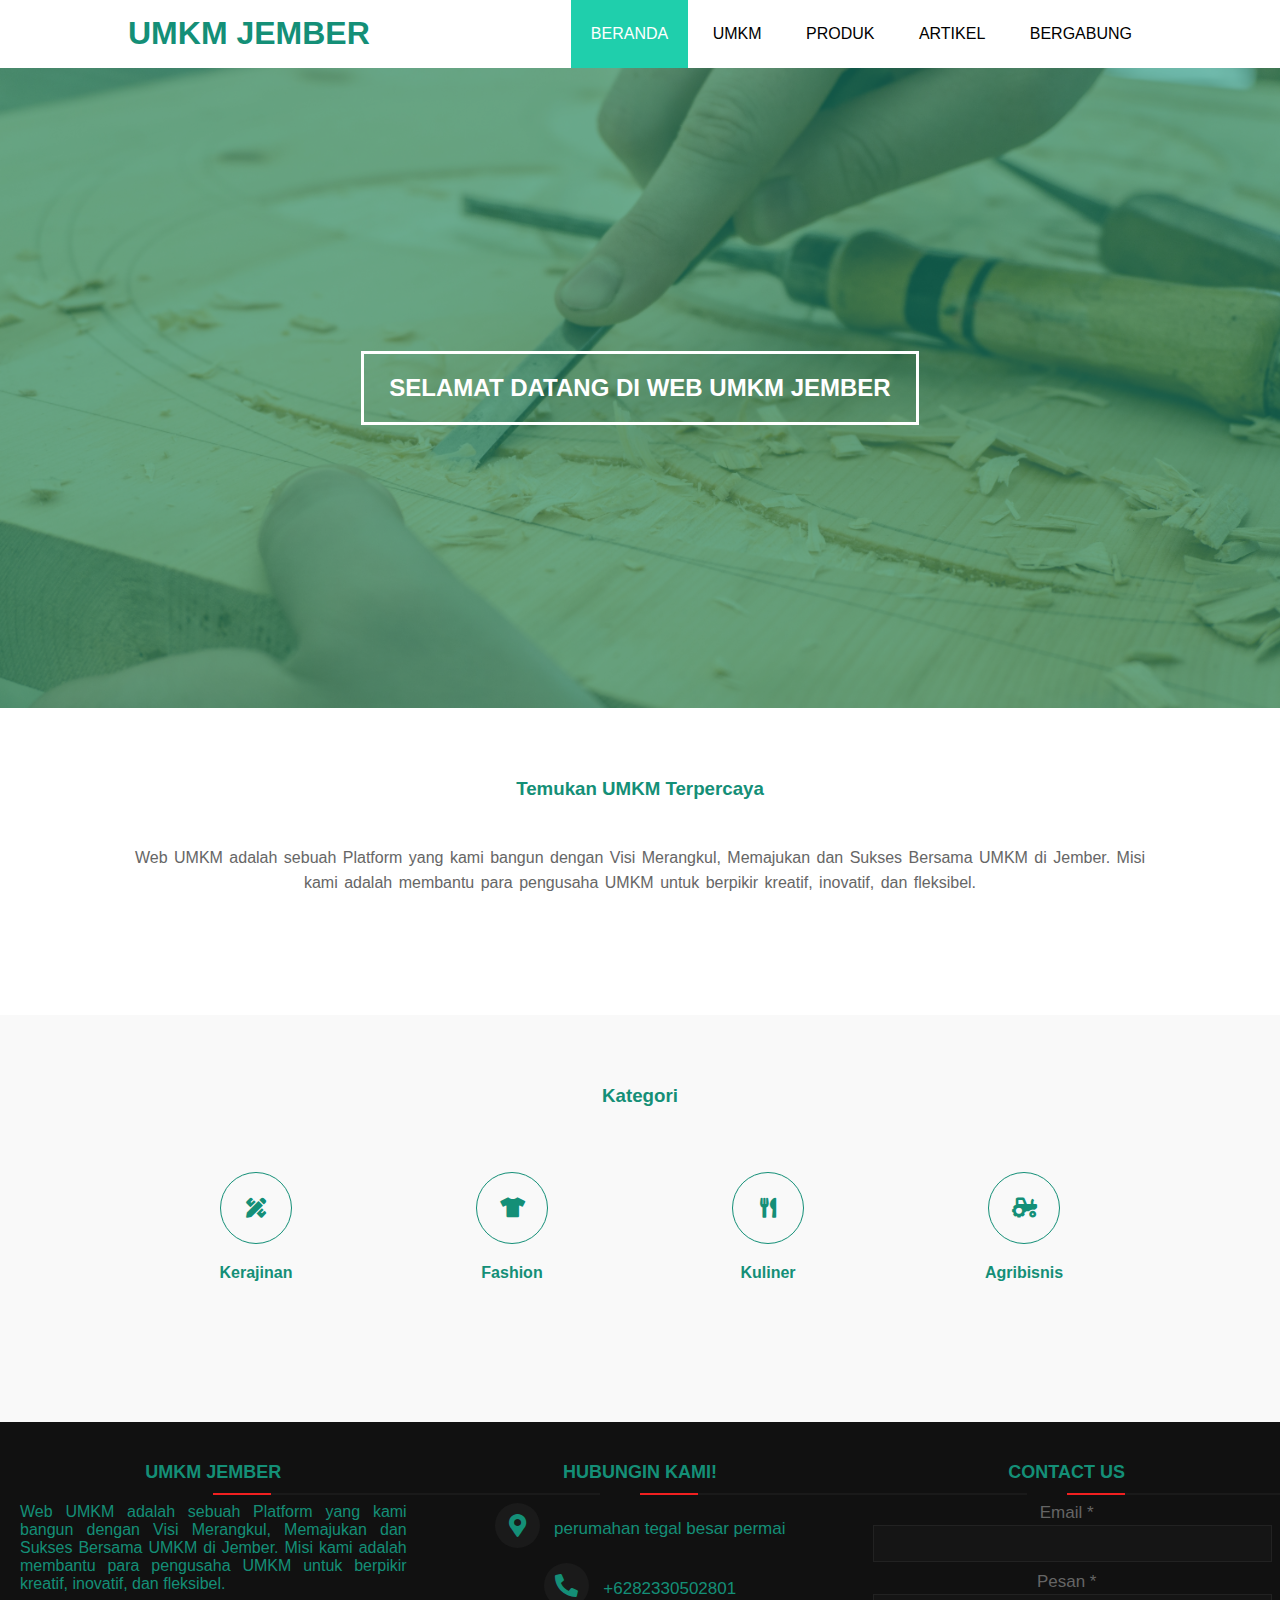
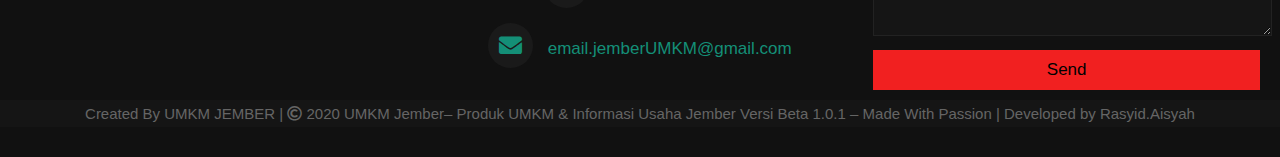
==== index.html @ c1dae71e "Update index.html" ====
<!DOCTYPE html>
<html>
<head>
	<meta charset="utf-8">
	<meta name="viewport" content="width=device-width, initial-scale=1">
	<title>UMKM JEMBER</title>
	<link rel="stylesheet" type="text/css" href="css/style.css">
	<link rel="stylesheet" type="text/css" href="css/footer.css">
	<link rel="stylesheet" type="text/css" href="https://cdnjs.cloudflare.com/ajax/libs/font-awesome/5.13.0/css/all.min.css">
	<script src="https://code.jquery.com/jquery-3.5.1.min.js" integrity="sha256-9/aliU8dGd2tb6OSsuzixeV4y/faTqgFtohetphbbj0=" crossorigin="anonymous"></script>
</head>
<body>
	<!-- loader -->
	<div class="bg-loader">
		<div class="loader"></div>
	</div>

	<!-- header -->
	<header>
		<div class="container">
			<h1><a href="index.html">UMKM JEMBER</a></h1>
			<ul>
				<li class="active"><a href="index.html">BERANDA</a></li>
				<li><a href="about.html">UMKM</a></li>
				<li><a href="service.html">PRODUK</a></li>
				<li><a href="contact.html">ARTIKEL</a></li>
				<li><a href="contact.html">BERGABUNG</a></li>
			</ul>
		</div>
	</header>

	<!-- banner -->
	<section class="banner">
		<h2>SELAMAT DATANG DI WEB UMKM JEMBER</h2>
	</section>

	<!-- about -->
	<section class="about">
		<div class="container">
			<h3>Temukan UMKM Terpercaya</h3>
			<p>Web UMKM  adalah sebuah Platform yang kami bangun dengan Visi Merangkul, Memajukan dan Sukses Bersama UMKM di Jember. Misi kami adalah membantu para pengusaha UMKM untuk berpikir kreatif, inovatif, dan fleksibel. </p>
		</div>
	</section>

	<!-- service -->
	<section class="service">
		<div class="container">
			<h3>Kategori</h3>
			<div class="box">
				<div class="col-4">
					<div class="icon"><i class="fas fa-pencil-ruler"></i></div>
					<h4>Kerajinan</h4>
				</div>
				<div class="col-4">
					<div class="icon"><i class="fas fa-tshirt"></i></div>
					<h4>Fashion</h4>
				</div>
				<div class="col-4">
					<div class="icon"><i class="fas fa-utensils"></i></div>
					<h4>Kuliner</h4>
				</div>
				<div class="col-4">
					<div class="icon"><i class="fas fa-tractor"></i></div>
					<h4>Agribisnis</h4>
				</div>
			</div>
		</div>
	</section>

	<!-- footer -->
	<footer>
		<div class="main-content">
		  <div class="left box">
			<h2>UMKM JEMBER</h2>
			<div class="content">
			  <p>Web UMKM  adalah sebuah Platform yang kami bangun dengan Visi Merangkul, Memajukan dan Sukses Bersama UMKM di Jember. Misi kami adalah membantu para pengusaha UMKM untuk berpikir kreatif, inovatif, dan fleksibel. </p>
			</div>
		  </div>
  
		  <div class="center box">
			<h2>Hubungin Kami!</h2>
			<div class="content">
			  <div class="place">
				<span class="fas fa-map-marker-alt"></span>
				<span class="text">perumahan tegal besar permai</span>
			  </div>
			  <div class="phone">
				<span class="fas fa-phone-alt"></span>
				<span class="text">+6282330502801</span>
			  </div>
			  <div class="email">
				<span class="fas fa-envelope"></span>
				<span class="text">email.jemberUMKM@gmail.com</span>
			  </div>
			</div>
		  </div>
  
		  <div class="right box">
			<h2>Contact us</h2>
			<div class="content">
			  <form action="#">
				<div class="email">
				  <div class="text">Email *</div>
				  <input type="email" required>
				</div>
				<div class="msg">
				  <div class="text">Pesan *</div>
				  <textarea rows="2" cols="25" required></textarea>
				</div>
				<div class="btn">
				  <button type="submit">Send</button>
				</div>
			  </form>
			</div>
		  </div>
		</div>
		<div class="bottom">
		  <center>
			<span class="credit">Created By </a>UMKM JEMBER</a> | </span>
			<span class="far fa-copyright"></span><span> 2020  UMKM Jember– Produk UMKM & Informasi Usaha Jember
  Versi Beta 1.0.1 – Made With Passion | Developed by Rasyid.Aisyah </span>
		  </center>
		</div>
	  </footer>


	<script type="text/javascript">
		$(document).ready(function(){
			$(".bg-loader").hide();
		})
	</script>
</body>
</html>
---- css/style.css ----
* {
	padding:0;
	margin:0;
	font-family: sans-serif;
}
a {
	color: inherit;
	text-decoration: none;
}
.medsos {
	padding:5px 0;
	background-color: #148F77;
}
.medsos ul li {
	display: inline-block;
	color: #fff;
	margin-right: 10px;
}
.container {
	width:80%;
	margin:0 auto;
}
.container:after {
	content:'';
	display: block;
	clear: both;
}
header h1 {
	float: left;
	padding:15px 0;
	color: #148F77;
}
header ul {
	float: right;
}
header ul li {
	display: inline-block;
}
header ul li a {
	padding:25px 20px;
	display: inline-block;
}
header ul li a:hover {
	background-color: #1fcfac;
	color: #fff;
}
.active {
	background-color: #1fcfac;
	color: #fff;
}
.banner {
	height: 60vh;
	background-image: url('../img/gambarBeranda.jpg');
	background-size: cover;
	position: relative;
	display: flex;
	justify-content: center;
	align-items: center;
}
.banner:after {
	content:'';
	display: block;
	position: absolute;
	top: 0;
	left: 0;
	right: 0;
	bottom: 0;
	background-color: rgba(20, 143, 119, .6);
}
.banner h2 {
	color: #fff;
	z-index: 1;
	padding: 20px 25px;
	border:3px solid #fff;
}
section {
	padding:50px 0;
}
section h3 {
	text-align: center;
	padding:20px 0;
	color: #148F77;
	margin-bottom: 25px;
}
.about,
.service {
	padding-bottom: 100px;
}
.about p {
	color: #666;
	word-spacing: 2px;
	line-height: 25px;
	margin-bottom: 20px;
	text-align: center;
}
.service {
	background-color: #f9f9f9;
}
.box {
	color: #148F77;
}
.box:after {
	content: '';
	display: block;
	clear: both;
}
.box .col-4 {
	width:25%;
	padding:20px;
	box-sizing: border-box;
	text-align: center;
	float: left;
}
.icon {
	width:70px;
	height:70px;
	border:1px solid;
	border-radius: 50%;
	text-align: center;
	line-height: 70px;
	font-size: 20px;
	margin:0 auto;
}
.box .col-4 h4 {
	margin:20px 0;
}
footer {
	padding:30px 0;
	background-color: #333;
	color: #fff;
	text-align: center;
}
.bg-loader {
	background-color: #eee;
	position: fixed;
	top: 0;
	left: 0;
	right: 0;
	bottom: 0;
	z-index: 9999;
	display: flex;
	justify-content: center;
	align-items: center;
}
.bg-loader .loader {
	width:100px;
	height: 100px;
	border:3px solid #fff;
	border-radius: 50%;
	border-top-color: #148F77;
	border-right-color: #148F77;
	border-bottom-color: #148F77;
	animation: puterin .8s linear infinite;
}
.label {
	background-color: #148F77;
	color: #fff;
}
@keyframes puterin {
	100% {
		transform: rotate(360deg);
	}
}
@media screen and (max-width: 768px){
	.container {
		width:90%;
	}
	header h1 {
		text-align: center;
		float: none;
	}
	header ul {
		text-align: center;
		float: none;
	}
	.box .col-4 {
		width:100%;
		float: none;
		margin-bottom: 20px;
	}
}
---- css/footer.css ----
/* @import url('https://fonts.googleapis.com/css?family=Poppins:400,500,600,700&display=swap');
*{
  margin: 0;
  padding: 0;
  color: #d9d9d9;
  box-sizing: border-box;
  font-family: 'Poppins', sans-serif;
} */
.content1{
  position: relative;
  margin: 130px auto;
  text-align: center;
  padding: 0 20px;
}
.content1 .text{
  font-size: 2.5rem;
  font-weight: 600;
  color: #202020;
}
.content1 .p{
  font-size: 2.1875rem;
  font-weight: 600;
  color: #202020;
}
footer{
  position: relative;
  bottom: 0px;
  width: 100%;
  background: #111;
}
.main-content{
  display: flex;
}
.main-content .box{
  flex-basis: 50%;
  padding: 10px 20px;
}
.box h2{
  font-size: 1.125rem;
  font-weight: 600;
  text-transform: uppercase;
}
.box .content{
  margin: 20px 0 0 0;
  position: relative;
}
.box .content:before{
  position: absolute;
  content: '';
  top: -10px;
  height: 2px;
  width: 100%;
  background: #1a1a1a;
}
.box .content:after{
  position: absolute;
  content: '';
  height: 2px;
  width: 15%;
  background: #f12020;
  top: -10px;
}
.left .content p{
  text-align: justify;
}
.left .content .social{
  margin: 20px 0 0 0;
}
.left .content .social a{
  padding: 0 2px;
}
.left .content .social a span{
  height: 40px;
  width: 40px;
  background: #1a1a1a;
  line-height: 40px;
  text-align: center;
  font-size: 18px;
  border-radius: 5px;
  transition: 0.3s;
}
.left .content .social a span:hover{
  background: #f12020;
}
.center .content .fas{
  font-size: 1.4375rem;
  background: #1a1a1a;
  height: 45px;
  width: 45px;
  line-height: 45px;
  text-align: center;
  border-radius: 50%;
  transition: 0.3s;
  cursor: pointer;
}
.center .content .fas:hover{
  background: #f12020;
}
.center .content .text{
  font-size: 1.0625rem;
  font-weight: 500;
  padding-left: 10px;
}
.center .content .phone{
  margin: 15px 0;
}
.right form .text{
  font-size: 1.0625rem;
  margin-bottom: 2px;
  color: #656565;
}
.right form .msg{
  margin-top: 10px;
}
.right form input, .right form textarea{
  width: 100%;
  font-size: 1.0625rem;
  background: #151515;
  padding-left: 10px;
  border: 1px solid #222222;
}
.right form input:focus,
.right form textarea:focus{
  outline-color: #3498db;
}
.right form input{
  height: 35px;
}
.right form .btn{
  margin-top: 10px;
}
.right form .btn button{
  height: 40px;
  width: 100%;
  border: none;
  outline: none;
  background: #f12020;
  font-size: 1.0625rem;
  font-weight: 500;
  cursor: pointer;
  transition: .3s;
}
.right form .btn button:hover{
  background: #000;
}
.bottom center{
  padding: 5px;
  font-size: 0.9375rem;
  background: #151515;
}
.bottom center span{
  color: #656565;
}
.bottom center a{
  color: #f12020;
  text-decoration: none;
}
.bottom center a:hover{
  text-decoration: underline;
}
@media screen and (max-width: 900px) {
  footer{
    position: relative;
    bottom: 0px;
  }
  .main-content{
    flex-wrap: wrap;
    flex-direction: column;
  }
  .main-content .box{
    margin: 5px 0;
  }
}
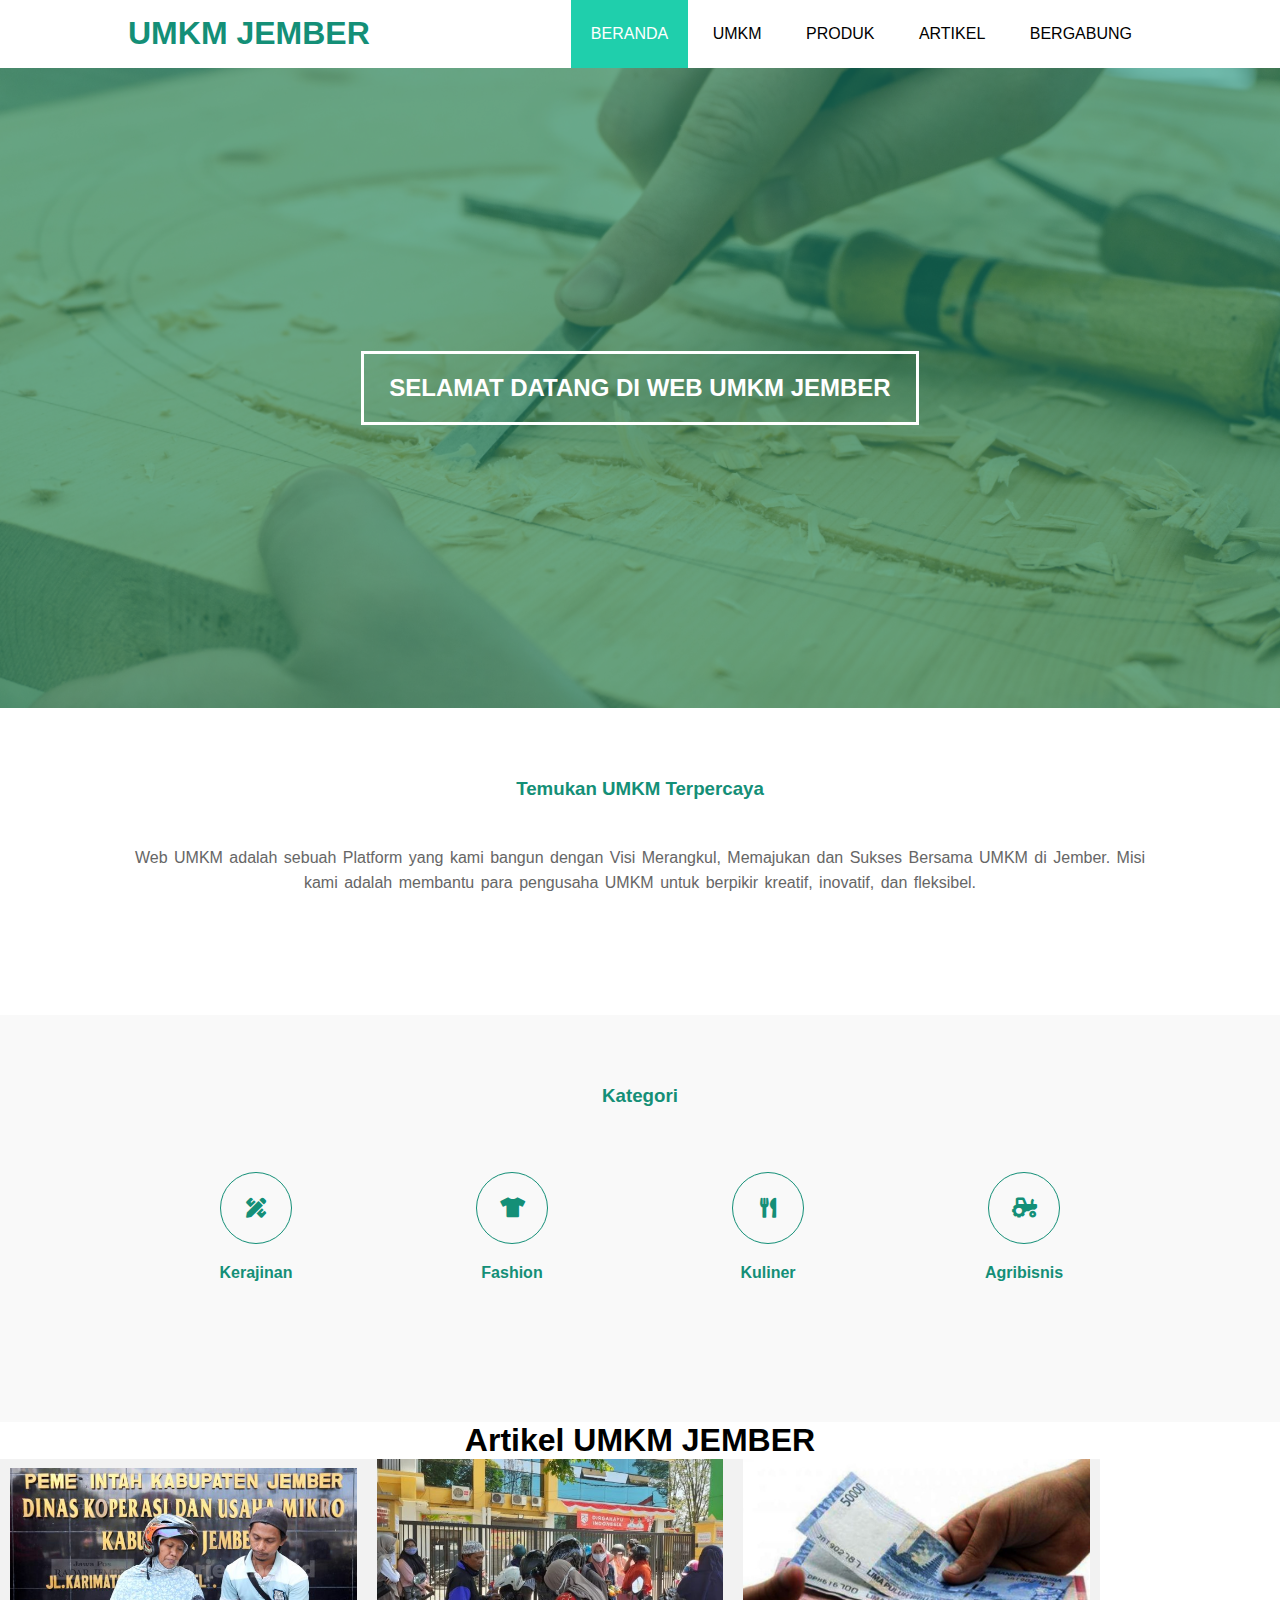
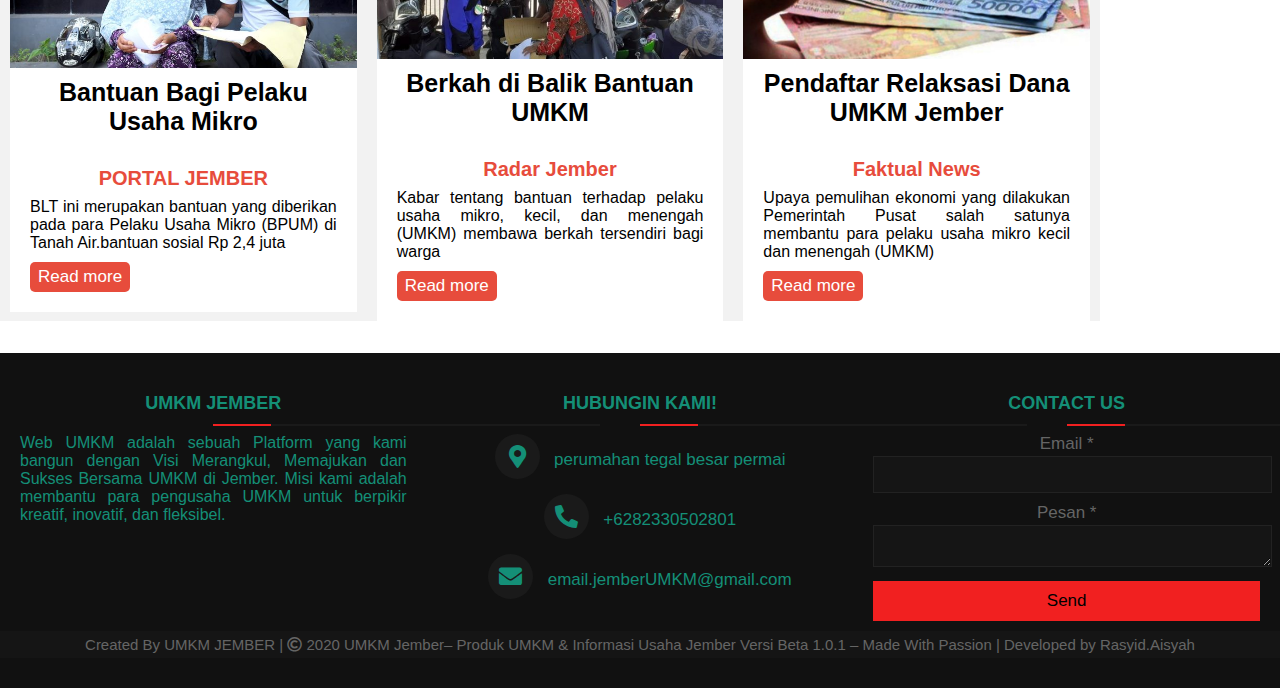
==== commit 7c99e7c2: "push tipis2" ====
--- a/index.html
+++ b/index.html
@@ -22,9 +22,9 @@
 			<ul>
 				<li class="active"><a href="index.html">BERANDA</a></li>
 				<li><a href="about.html">UMKM</a></li>
-				<li><a href="service.html">PRODUK</a></li>
-				<li><a href="contact.html">ARTIKEL</a></li>
-				<li><a href="contact.html">BERGABUNG</a></li>
+				<li><a href="#kategori">PRODUK</a></li>
+				<li><a href="#artikel">ARTIKEL</a></li>
+				<li><a href="bergabung.html">BERGABUNG</a></li>
 			</ul>
 		</div>
 	</header>
@@ -42,8 +42,8 @@
 		</div>
 	</section>
 
-	<!-- service -->
-	<section class="service">
+	<!-- kategori -->
+	<section id="kategori" class="service">
 		<div class="container">
 			<h3>Kategori</h3>
 			<div class="box">
@@ -66,7 +66,45 @@
 			</div>
 		</div>
 	</section>
-
+	<!-- Artikel -->
+	<div id= "artikel", class="title">
+		<h1>Artikel UMKM JEMBER</h1>
+		<div class="artikel">
+		  <div class="kotak">
+			<div class="img"><img src="img/gambar1.jpg" alt=""></div>
+			<div class="news">
+			  <div class="title">Bantuan Bagi Pelaku Usaha Mikro</div>
+			  <div class="sub-title">PORTAL JEMBER</div>
+			  <p>BLT ini merupakan bantuan yang diberikan pada para Pelaku Usaha Mikro (BPUM) di Tanah Air.bantuan sosial Rp 2,4 juta</p>
+			  <div class="btn">
+				<a href = "artikel2.html"><button>Read more</button></a> 
+			  </div>
+			</div>
+		  </div>
+		  <div class="kotak">
+			<div class="img"><img src="img/gambar2.jpg" alt=""></div>
+			<div class="news">
+			  <div class="title">Berkah di Balik Bantuan UMKM</div>
+			  <div class="sub-title">Radar Jember</div>
+			  <p>Kabar tentang bantuan terhadap pelaku usaha mikro, kecil, dan menengah (UMKM) membawa berkah tersendiri bagi warga</p>
+			  <div class="btn">
+				<button>Read more</button>
+			  </div>
+			</div>
+		  </div>
+		  <div class="kotak">
+			<div class="img"><img src="img/gambar3.jpeg" alt=""></div>
+			<div class="news">
+			  <div class="title">Pendaftar Relaksasi Dana UMKM Jember</div>
+			  <div class="sub-title">Faktual News</div>
+			  <p>Upaya pemulihan ekonomi yang dilakukan Pemerintah Pusat salah satunya membantu para pelaku usaha mikro kecil dan menengah (UMKM)</p>
+			  <div class="btn">
+				<button>Read more</button>
+			  </div>
+			</div>
+		  </div>
+		</div>
+	</div>
 	<!-- footer -->
 	<footer>
 		<div class="main-content">
--- a/css/style.css
+++ b/css/style.css
@@ -178,4 +178,69 @@
 		float: none;
 		margin-bottom: 20px;
 	}
+}
+.artikel{
+	display: grid;
+	height: 100%;
+	place-items: center;
+	text-align: center;
+	background: #f2f2f2;
+  }
+.title {
+    margin-bottom: 2rem;
+    text-align: center;
+}
+.artikel{
+  max-width: 1100px;
+  display: flex;
+}
+.artikel .kotak{
+  flex: 1;
+  margin: 0 10px;
+  background: #fff;
+}
+.artikel .kotak .img{
+  height: 200px;
+  width: 100%;
+}
+.artikel .kotak .img img{
+  height: 100%;
+  width: 100%;
+  object-fit: cover;
+}
+.artikel .kotak .news{
+  padding: 10px 20px;
+}
+.kotak .news .title{
+  font-size: 25px;
+  font-weight: 600;
+}
+.kotak .news .sub-title{
+  font-size: 20px;
+  font-weight: 600;
+  color: #e74c3c;
+  line-height: 20px;
+}
+.kotak .news p{
+  text-align: justify;
+  margin: 10px 0;
+}
+.kotak .news .btn{
+  display: block;
+  text-align: left;
+  margin: 10px 0;
+}
+.kotak .news .btn button{
+  background: #e74c3c;
+  color: #fff;
+  border: none;
+  outline: none;
+  font-size: 17px;
+  padding: 5px 8px;
+  border-radius: 5px;
+  cursor: pointer;
+  transition: 0.2s;
+}
+.kotak .news .btn button:hover{
+  transform: scale(0.9);
 }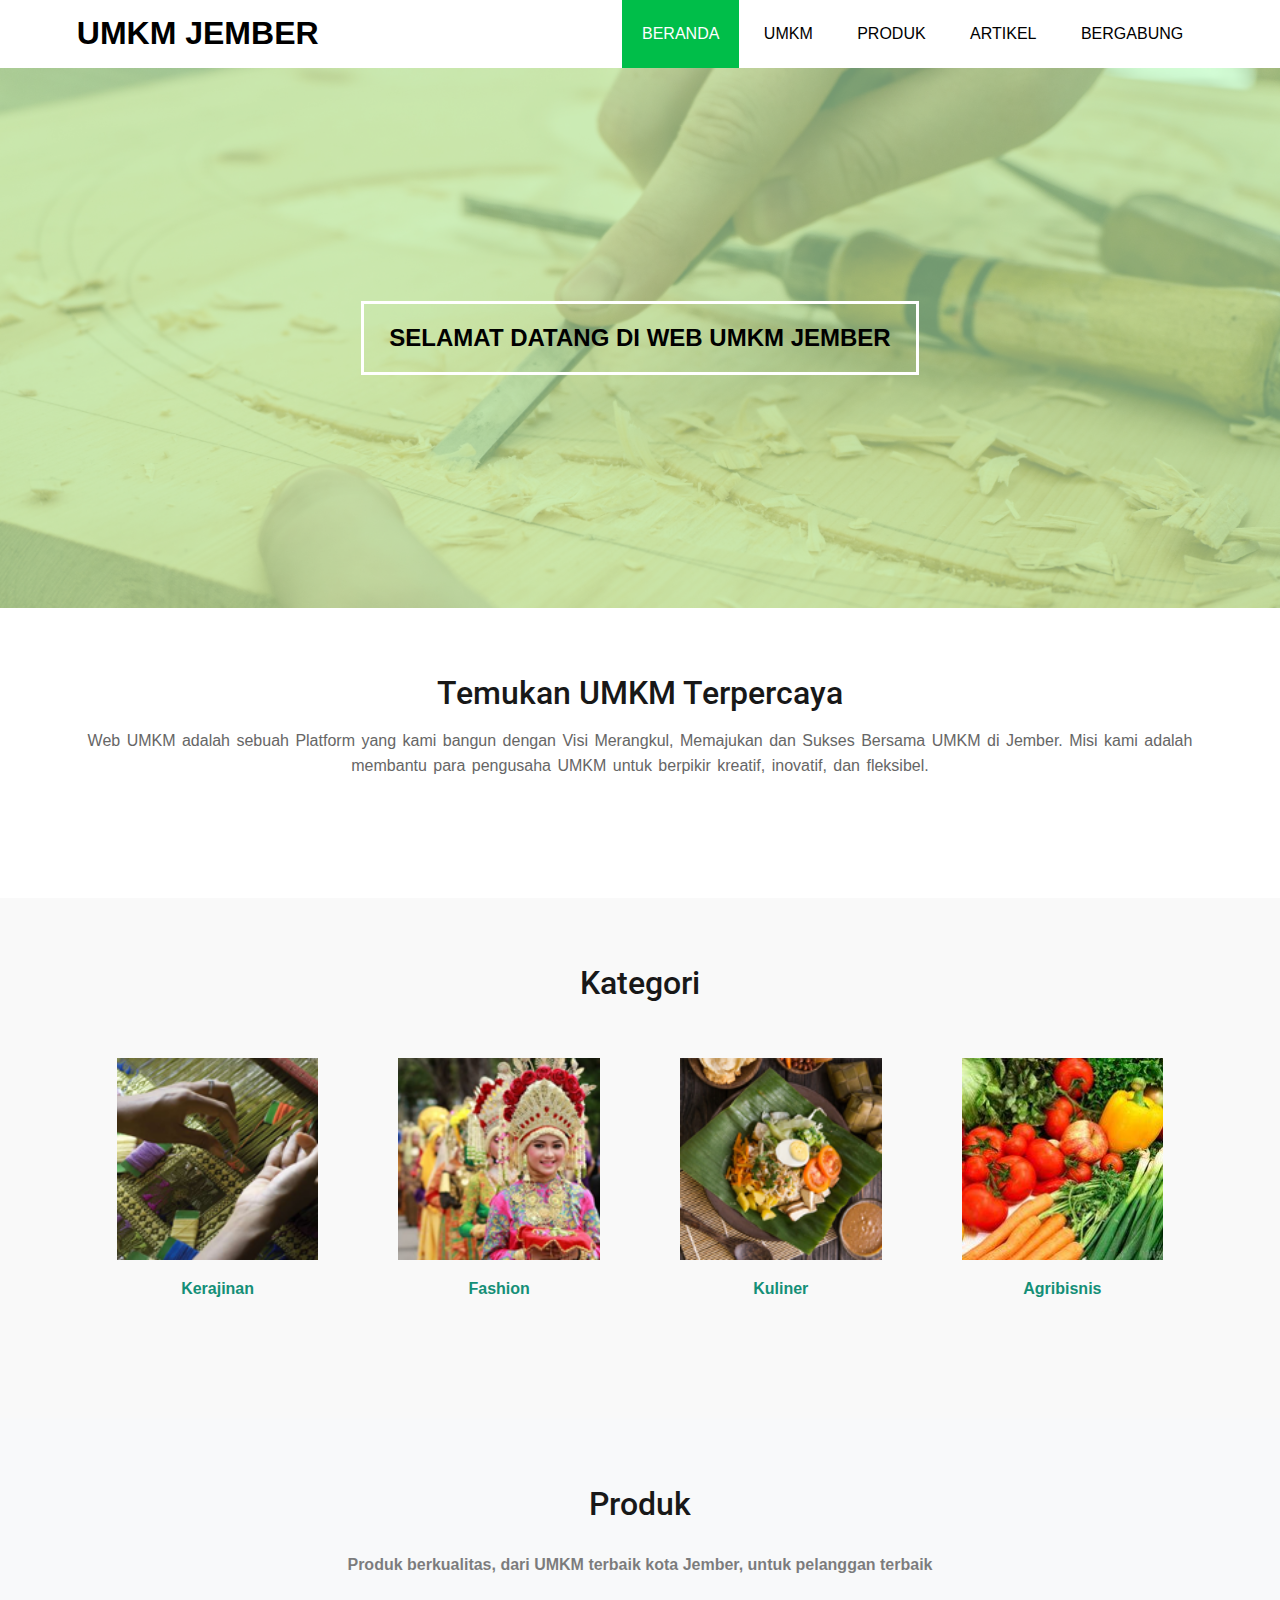
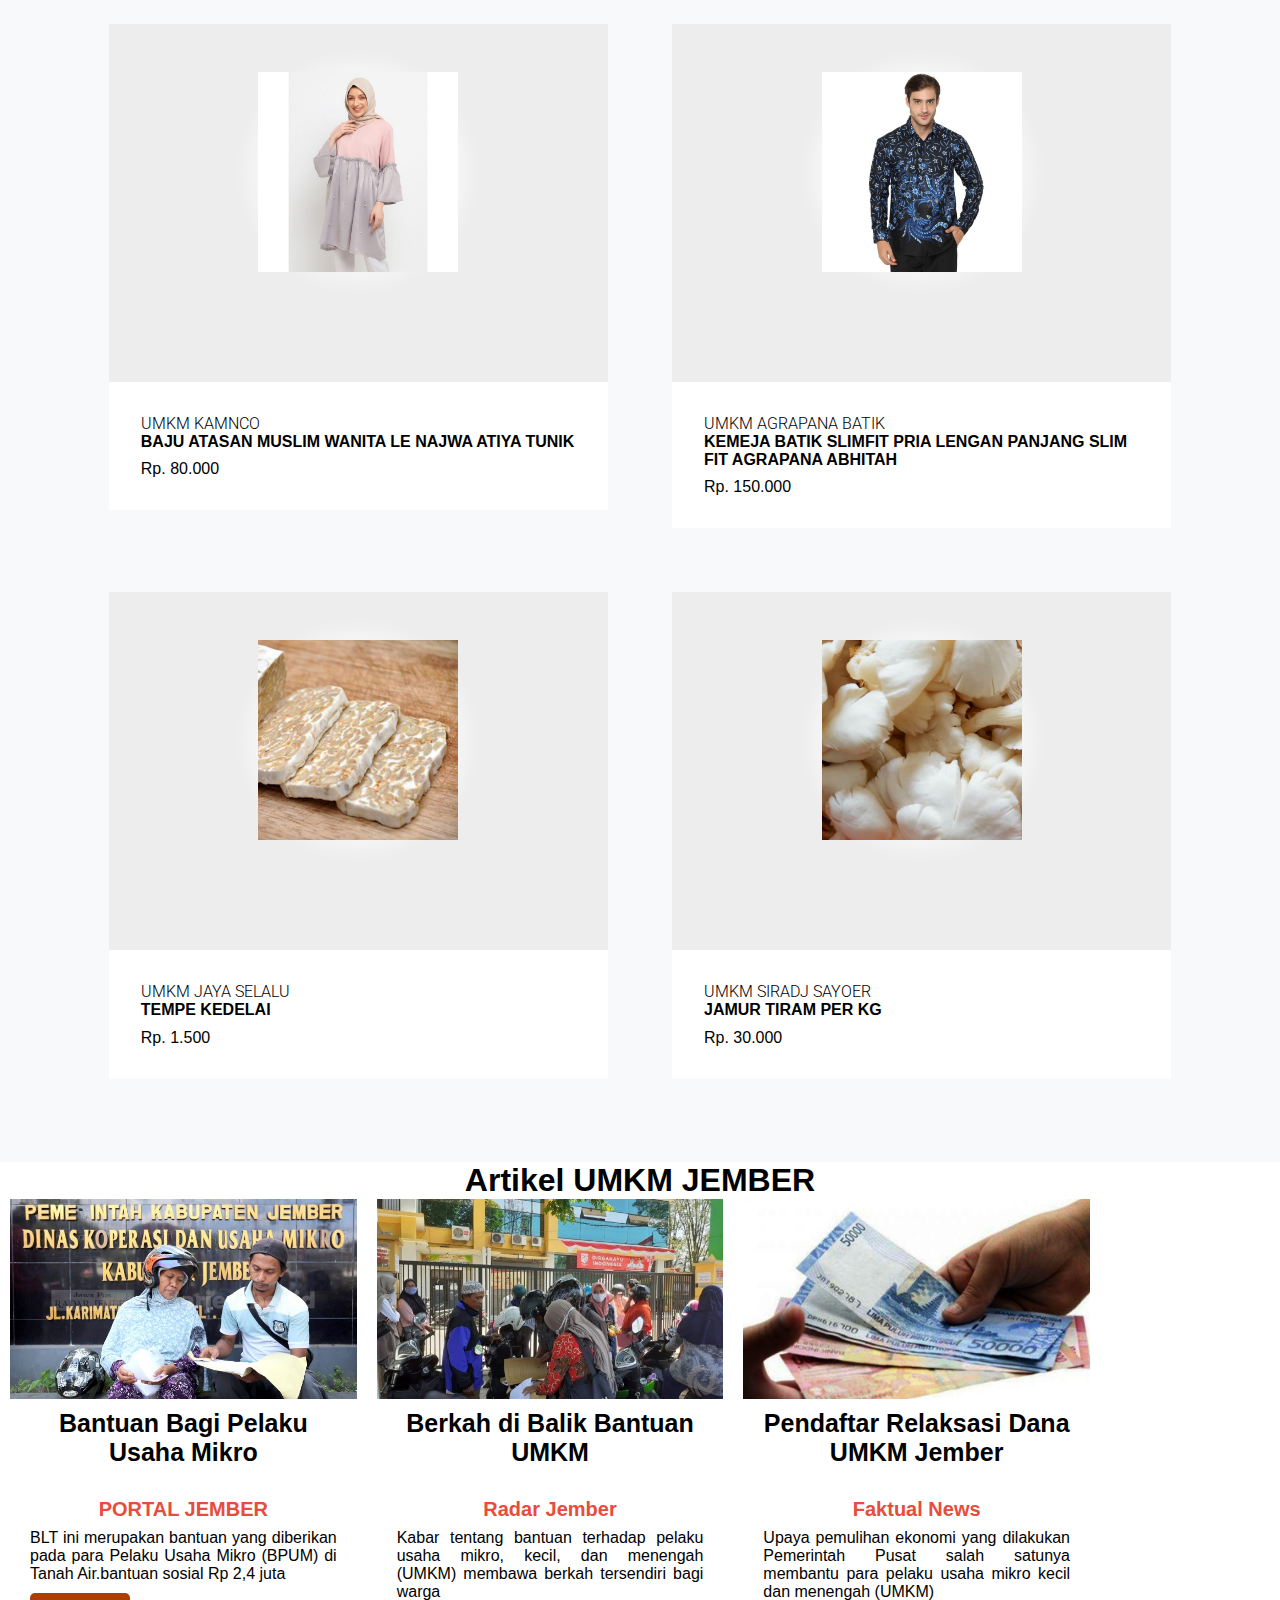
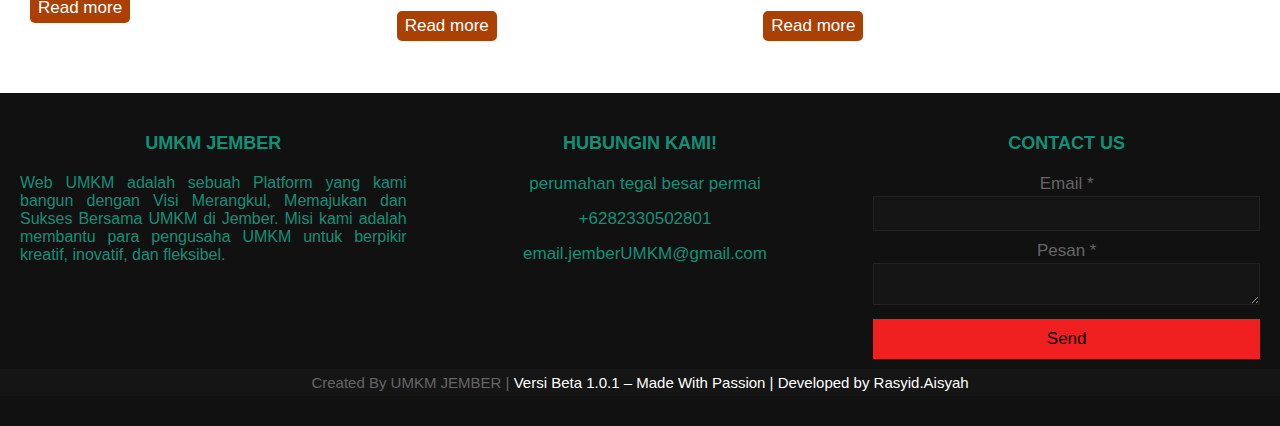
==== commit d26c9e6f: "ganti nama" ====
--- a/index.html
+++ b/index.html
@@ -1,171 +1,244 @@
-<!DOCTYPE html>
-<html>
-<head>
-	<meta charset="utf-8">
-	<meta name="viewport" content="width=device-width, initial-scale=1">
-	<title>UMKM JEMBER</title>
-	<link rel="stylesheet" type="text/css" href="css/style.css">
-	<link rel="stylesheet" type="text/css" href="css/footer.css">
-	<link rel="stylesheet" type="text/css" href="https://cdnjs.cloudflare.com/ajax/libs/font-awesome/5.13.0/css/all.min.css">
-	<script src="https://code.jquery.com/jquery-3.5.1.min.js" integrity="sha256-9/aliU8dGd2tb6OSsuzixeV4y/faTqgFtohetphbbj0=" crossorigin="anonymous"></script>
-</head>
-<body>
-	<!-- loader -->
-	<div class="bg-loader">
-		<div class="loader"></div>
-	</div>
-
-	<!-- header -->
-	<header>
-		<div class="container">
-			<h1><a href="index.html">UMKM JEMBER</a></h1>
-			<ul>
-				<li class="active"><a href="index.html">BERANDA</a></li>
-				<li><a href="about.html">UMKM</a></li>
-				<li><a href="#kategori">PRODUK</a></li>
-				<li><a href="#artikel">ARTIKEL</a></li>
-				<li><a href="bergabung.html">BERGABUNG</a></li>
-			</ul>
-		</div>
-	</header>
-
-	<!-- banner -->
-	<section class="banner">
-		<h2>SELAMAT DATANG DI WEB UMKM JEMBER</h2>
-	</section>
-
-	<!-- about -->
-	<section class="about">
-		<div class="container">
-			<h3>Temukan UMKM Terpercaya</h3>
-			<p>Web UMKM  adalah sebuah Platform yang kami bangun dengan Visi Merangkul, Memajukan dan Sukses Bersama UMKM di Jember. Misi kami adalah membantu para pengusaha UMKM untuk berpikir kreatif, inovatif, dan fleksibel. </p>
-		</div>
-	</section>
-
-	<!-- kategori -->
-	<section id="kategori" class="service">
-		<div class="container">
-			<h3>Kategori</h3>
-			<div class="box">
-				<div class="col-4">
-					<div class="icon"><i class="fas fa-pencil-ruler"></i></div>
-					<h4>Kerajinan</h4>
-				</div>
-				<div class="col-4">
-					<div class="icon"><i class="fas fa-tshirt"></i></div>
-					<h4>Fashion</h4>
-				</div>
-				<div class="col-4">
-					<div class="icon"><i class="fas fa-utensils"></i></div>
-					<h4>Kuliner</h4>
-				</div>
-				<div class="col-4">
-					<div class="icon"><i class="fas fa-tractor"></i></div>
-					<h4>Agribisnis</h4>
-				</div>
-			</div>
-		</div>
-	</section>
-	<!-- Artikel -->
-	<div id= "artikel", class="title">
-		<h1>Artikel UMKM JEMBER</h1>
-		<div class="artikel">
-		  <div class="kotak">
-			<div class="img"><img src="img/gambar1.jpg" alt=""></div>
-			<div class="news">
-			  <div class="title">Bantuan Bagi Pelaku Usaha Mikro</div>
-			  <div class="sub-title">PORTAL JEMBER</div>
-			  <p>BLT ini merupakan bantuan yang diberikan pada para Pelaku Usaha Mikro (BPUM) di Tanah Air.bantuan sosial Rp 2,4 juta</p>
-			  <div class="btn">
-				<a href = "artikel2.html"><button>Read more</button></a> 
-			  </div>
-			</div>
-		  </div>
-		  <div class="kotak">
-			<div class="img"><img src="img/gambar2.jpg" alt=""></div>
-			<div class="news">
-			  <div class="title">Berkah di Balik Bantuan UMKM</div>
-			  <div class="sub-title">Radar Jember</div>
-			  <p>Kabar tentang bantuan terhadap pelaku usaha mikro, kecil, dan menengah (UMKM) membawa berkah tersendiri bagi warga</p>
-			  <div class="btn">
-				<button>Read more</button>
-			  </div>
-			</div>
-		  </div>
-		  <div class="kotak">
-			<div class="img"><img src="img/gambar3.jpeg" alt=""></div>
-			<div class="news">
-			  <div class="title">Pendaftar Relaksasi Dana UMKM Jember</div>
-			  <div class="sub-title">Faktual News</div>
-			  <p>Upaya pemulihan ekonomi yang dilakukan Pemerintah Pusat salah satunya membantu para pelaku usaha mikro kecil dan menengah (UMKM)</p>
-			  <div class="btn">
-				<button>Read more</button>
-			  </div>
-			</div>
-		  </div>
-		</div>
-	</div>
-	<!-- footer -->
-	<footer>
-		<div class="main-content">
-		  <div class="left box">
-			<h2>UMKM JEMBER</h2>
-			<div class="content">
-			  <p>Web UMKM  adalah sebuah Platform yang kami bangun dengan Visi Merangkul, Memajukan dan Sukses Bersama UMKM di Jember. Misi kami adalah membantu para pengusaha UMKM untuk berpikir kreatif, inovatif, dan fleksibel. </p>
-			</div>
-		  </div>
-  
-		  <div class="center box">
-			<h2>Hubungin Kami!</h2>
-			<div class="content">
-			  <div class="place">
-				<span class="fas fa-map-marker-alt"></span>
-				<span class="text">perumahan tegal besar permai</span>
-			  </div>
-			  <div class="phone">
-				<span class="fas fa-phone-alt"></span>
-				<span class="text">+6282330502801</span>
-			  </div>
-			  <div class="email">
-				<span class="fas fa-envelope"></span>
-				<span class="text">email.jemberUMKM@gmail.com</span>
-			  </div>
-			</div>
-		  </div>
-  
-		  <div class="right box">
-			<h2>Contact us</h2>
-			<div class="content">
-			  <form action="#">
-				<div class="email">
-				  <div class="text">Email *</div>
-				  <input type="email" required>
-				</div>
-				<div class="msg">
-				  <div class="text">Pesan *</div>
-				  <textarea rows="2" cols="25" required></textarea>
-				</div>
-				<div class="btn">
-				  <button type="submit">Send</button>
-				</div>
-			  </form>
-			</div>
-		  </div>
-		</div>
-		<div class="bottom">
-		  <center>
-			<span class="credit">Created By </a>UMKM JEMBER</a> | </span>
-			<span class="far fa-copyright"></span><span> 2020  UMKM Jember– Produk UMKM & Informasi Usaha Jember
-  Versi Beta 1.0.1 – Made With Passion | Developed by Rasyid.Aisyah </span>
-		  </center>
-		</div>
-	  </footer>
-
-
-	<script type="text/javascript">
-		$(document).ready(function(){
-			$(".bg-loader").hide();
-		})
-	</script>
-</body>
+<!DOCTYPE html>
+<html>
+<head>
+	<meta charset="utf-8">
+	<meta name="viewport" content="width=device-width, initial-scale=1">
+	<title>UMKM JEMBER</title>
+	<link rel="stylesheet" type="text/css" href="css/beranda.css">
+	<link rel="stylesheet" type="text/css" href="css/footer.css">
+	<link rel="stylesheet" type="text/css" href="css/produk.css">
+</head>
+<body>
+	<!-- header -->
+	<header>
+		<div class="container">
+			<h1><a href="beranda.html">UMKM JEMBER</a></h1>
+			<ul>
+				<li class="active"><a href="beranda.html">BERANDA</a></li>
+				<li><a href="umkm.html">UMKM</a></li>
+				<li><a href="beranda.html#kategori">PRODUK</a></li>
+				<li><a href="beranda.html#artikel">ARTIKEL</a></li>
+				<li><a href="bergabung.html">BERGABUNG</a></li>
+			</ul>
+		</div>
+	</header>
+
+	<!-- banner -->
+	<section class="banner">
+		<h2>SELAMAT DATANG DI WEB UMKM JEMBER</h2>
+	</section>
+
+	<!-- about -->
+	<section class="about">
+		<div class="container">
+			<h1 class = "lg-title">Temukan UMKM Terpercaya</h1>
+			<p>Web UMKM  adalah sebuah Platform yang kami bangun dengan Visi Merangkul, Memajukan dan Sukses Bersama UMKM di Jember. Misi kami adalah membantu para pengusaha UMKM untuk berpikir kreatif, inovatif, dan fleksibel. </p>
+		</div>
+	</section>
+
+	<!-- kategori -->
+	<section id="kategori" class="kategori">
+		<div class="container">
+			<h1 class = "lg-title">Kategori</h1>
+			<div class="box">
+				<div class="col-4">
+					<div class = "img"><img src="img/kerajinan.png" alt=""></div>
+					<h4>Kerajinan</h4>
+				</div>
+				<div class="col-4">
+					<div class = "img"><img src="img/fashion.png" alt=""></div>
+					<h4>Fashion</h4>
+				</div>
+				<div class="col-4">
+					<div class = "img"><img src="img/kuliner.png" alt=""></div>
+					<h4>Kuliner</h4>
+				</div>
+				<div class="col-4">
+					<div class = "img"><img src="img/agribisnis.jpg" alt=""></div>
+					<h4>Agribisnis</h4>
+				</div>
+			</div>
+		</div>
+	</section>
+
+	<div class = "products">
+        <div class = "container">
+            <h1 class = "lg-title">Produk</h1>
+            <p class = "text-light">Produk berkualitas, dari UMKM terbaik kota Jember, untuk pelanggan terbaik</p>
+
+            <div class = "product-items">
+
+                <div class = "product">
+                    <div class = "product-content">
+                        <div class = "product-img">
+                            <img src = "img/produk1-fashion.jpg" alt = "product image">
+                        </div>
+                        <div class = "product-btns">
+                            <button type = "button" class = "btn-buy"> Hubungi Penjual
+                            </button>
+                        </div>
+                    </div>
+
+                    <div class = "product-info">
+                        <div class = "product-info-top">
+                            <h2 class = "sm-title">UMKM Kamnco</h2>
+                        </div>
+                        <a href = "#" class = "product-name">Baju Atasan Muslim Wanita Le Najwa Atiya Tunik</a>
+                        <p class = "product-price">Rp. 80.000</p>
+                    </div>
+                </div>
+
+                <div class = "product">
+                    <div class = "product-content">
+                        <div class = "product-img">
+                            <img src = "img/produk2-fashion.jpg" alt = "product image">
+                        </div>
+                        <div class = "product-btns">
+                            <button type = "button" class = "btn-buy"> Hubungi Penjual
+                            </button>
+                        </div>
+                    </div>
+
+                    <div class = "product-info">
+                        <div class = "product-info-top">
+                            <h2 class = "sm-title">UMKM Agrapana Batik</h2>
+                        </div>
+                        <a href = "#" class = "product-name">Kemeja Batik Slimfit Pria Lengan Panjang Slim Fit Agrapana Abhitah</a>
+                        <p class = "product-price">Rp. 150.000</p>
+                    </div>
+                </div>
+
+                <div class = "product">
+                    <div class = "product-content">
+                        <div class = "product-img">
+                            <img src = "img/produk1-kuliner.jpg" alt = "product image">
+                        </div>
+                        <div class = "product-btns">
+                            <button type = "button" class = "btn-buy"> Hubungi Penjual
+                            </button>
+                        </div>
+                    </div>
+
+                    <div class = "product-info">
+                        <div class = "product-info-top">
+                            <h2 class = "sm-title">UMKM Jaya Selalu</h2>
+                        </div>
+                        <a href = "#" class = "product-name">Tempe Kedelai</a>
+                        <p class = "product-price">Rp. 1.500</p>
+                    </div>
+                </div>
+
+                <div class = "product">
+                    <div class = "product-content">
+                        <div class = "product-img">
+                            <img src = "img/produk1-agribisnis.jpg" alt = "product image">
+                        </div>
+                        <div class = "product-btns">
+                            <button type = "button" class = "btn-buy"> Hubungi Penjual
+                            </button>
+                        </div>
+                    </div>
+
+                    <div class = "product-info">
+                        <div class = "product-info-top">
+                            <h2 class = "sm-title">UMKM Siradj Sayoer</h2>
+                        </div>
+                        <a href = "#" class = "product-name">Jamur Tiram per Kg</a>
+                        <p class = "product-price">Rp. 30.000</p>
+                    </div>
+                </div>
+                <!-- end of single product -->
+            </div>
+        </div>
+    </div>
+
+	<!-- Artikel -->
+	<div id= "artikel", class="title">
+		<h1>Artikel UMKM JEMBER</h1>
+		<div class="artikel">
+		<div class="kotak">
+			<div class="img"><img src="img/gambar1.jpg" alt=""></div>
+			<div class="news">
+			<div class="title">Bantuan Bagi Pelaku Usaha Mikro</div>
+			<div class="sub-title">PORTAL JEMBER</div>
+			<p>BLT ini merupakan bantuan yang diberikan pada para Pelaku Usaha Mikro (BPUM) di Tanah Air.bantuan sosial Rp 2,4 juta</p>
+			<div class="btn">
+				<a href = "artikel2.html"><button>Read more</button></a> 
+			</div>
+			</div>
+		</div>
+		<div class="kotak">
+			<div class="img"><img src="img/gambar2.jpg" alt=""></div>
+			<div class="news">
+			<div class="title">Berkah di Balik Bantuan UMKM</div>
+			<div class="sub-title">Radar Jember</div>
+			<p>Kabar tentang bantuan terhadap pelaku usaha mikro, kecil, dan menengah (UMKM) membawa berkah tersendiri bagi warga</p>
+			<div class="btn">
+				<a href = "artikel3.html"><button>Read more</button></a>
+			</div>
+			</div>
+		</div>
+		<div class="kotak">
+			<div class="img"><img src="img/gambar3.jpeg" alt=""></div>
+			<div class="news">
+			<div class="title">Pendaftar Relaksasi Dana UMKM Jember</div>
+			<div class="sub-title">Faktual News</div>
+			<p>Upaya pemulihan ekonomi yang dilakukan Pemerintah Pusat salah satunya membantu para pelaku usaha mikro kecil dan menengah (UMKM)</p>
+			<div class="btn">
+				<a href = "artikel4.html"><button>Read more</button></a>
+			</div>
+			</div>
+		</div>
+		</div>
+	</div>
+	<!-- footer -->
+	<footer>
+		<div class="main-content">
+		<div class="left box">
+			<h2>UMKM JEMBER</h2>
+			<div class="content">
+			<p>Web UMKM  adalah sebuah Platform yang kami bangun dengan Visi Merangkul, Memajukan dan Sukses Bersama UMKM di Jember. Misi kami adalah membantu para pengusaha UMKM untuk berpikir kreatif, inovatif, dan fleksibel. </p>
+			</div>
+		</div>
+		<div class="center box">
+			<h2>Hubungin Kami!</h2>
+			<div class="content">
+			<div class="place">
+				<span class="text">perumahan tegal besar permai</span>
+			</div>
+			<div class="phone">
+				<span class="text">+6282330502801</span>
+			</div>
+			<div class="email">
+				<span class="text">email.jemberUMKM@gmail.com</span>
+			</div>
+			</div>
+		</div>
+		<div class="right box">
+			<h2>Contact us</h2>
+			<div class="content">
+			<form action="#">
+				<div class="email">
+				  <div class="text">Email *</div>
+				<input type="email" required>
+				</div>
+				<div class="msg">
+				  <div class="text">Pesan *</div>
+				<textarea rows="2" cols="25" required></textarea>
+				</div>
+				<div class="btn">
+				<button type="submit">Send</button>
+				</div>
+			</form>
+			</div>
+		</div>
+		</div>
+		<div class="bottom">
+		<center>
+			<span class="credit">Created By </a>UMKM JEMBER</a> | </span>
+				Versi Beta 1.0.1 – Made With Passion | Developed by Rasyid.Aisyah </span>
+		</center>
+		</div>
+	</footer>
+</body>
 </html>--- a/css/beranda.css
+++ b/css/beranda.css
@@ -0,0 +1,215 @@
+* {
+	padding:0;
+	margin:0;
+	font-family: sans-serif;
+}
+a {
+	color: inherit;
+	text-decoration: none;
+}
+.container {
+	width:80%;
+	margin:0 auto;
+}
+.container:after {
+	content:'';
+	display: block;
+	clear: both;
+}
+header h1 {
+	float: left;
+	padding:15px 0;
+	color: #000000;
+}
+header ul {
+	float: right;
+}
+header ul li {
+	display: inline-block;
+}
+header ul li a {
+	padding:25px 20px;
+	display: inline-block;
+}
+header ul li a:hover {
+	background-color: #89ffce;
+	color: rgb(0, 0, 0);
+}
+.active {
+	background-color: #00be49;
+	color: rgb(255, 255, 255);
+}
+.banner {
+	height: 60vh;
+	background-image: url('../img/gambarBeranda.jpg');
+	background-size: cover;
+	position: relative;
+	display: flex;
+	justify-content: center;
+	align-items: center;
+}
+.banner:after {
+	content:'';
+	display: block;
+	position: absolute;
+	top: 0;
+	left: 0;
+	right: 0;
+	bottom: 0;
+	background-color: rgba(185, 255, 188, 0.6);
+}
+.banner h2 {
+	color: rgb(0, 0, 0);
+	z-index: 1;
+	padding: 20px 25px;
+	border:3px solid #fff;
+}
+section {
+	padding:50px 0;
+}
+.about,
+.kategori {
+	padding-bottom: 100px;
+}
+.about p {
+	color: #666;
+	word-spacing: 2px;
+	line-height: 25px;
+	margin-bottom: 20px;
+	text-align: center;
+}
+.kategori {
+	background-color: #f9f9f9;
+}
+.box {
+	color: #148F77;
+}
+.box:after {
+	content: '';
+	display: block;
+	clear: both;
+}
+.box .col-4 {
+	width:25%;
+	padding:20px;
+	box-sizing: border-box;
+	text-align: center;
+	float: left;
+}
+.icon {
+	width:70px;
+	height:70px;
+	border:1px solid;
+	border-radius: 50%;
+	text-align: center;
+	line-height: 70px;
+	font-size: 20px;
+	margin:0 auto;
+} */
+.box .col-4 h4 {
+	margin:20px 0;
+}
+.col-4 .img {
+	padding: 20px;
+}
+footer {
+	padding:30px 0;
+	background-color: #333;
+	color: #fff;
+	text-align: center;
+}
+.label {
+	background-color: #148F77;
+	color: #fff;
+}
+@keyframes puterin {
+	100% {
+		transform: rotate(360deg);
+	}
+}
+@media screen and (max-width: 768px){
+	.container {
+		width:90%;
+	}
+	header h1 {
+		text-align: center;
+		float: none;
+	}
+	header ul {
+		text-align: center;
+		float: none;
+	}
+	.box .col-4 {
+		width:100%;
+		float: none;
+		margin-bottom: 20px;
+	}
+}
+.title {
+    margin-bottom: 2rem;
+    text-align: center;
+}
+.artikel{
+    max-width: 1100px;
+    display: flex;
+}
+.artikel .kotak{
+    flex: 1;
+    margin: 0 10px;
+    background: #fff;
+}
+.artikel .kotak .img{
+    height: 200px;
+    width: 100%;
+}
+.artikel .kotak .img img{
+    height: 100%;
+    width: 100%;
+    object-fit: cover;
+}
+.artikel .kotak .news{
+    padding: 10px 20px;
+}
+.kotak .news .title{
+    font-size: 25px;
+    font-weight: 600;
+}
+.kotak .news .sub-title{
+    font-size: 20px;
+    font-weight: 600;
+    color: #e74c3c;
+    line-height: 20px;
+}
+.kotak .news p{
+    text-align: justify;
+    margin: 10px 0;
+}
+.kotak .news .btn{
+    display: block;
+    text-align: left;
+    margin: 10px 0;
+}
+.kotak .news .btn button{
+    background: #aa4003;
+    color: #fff;
+    border: none;
+    outline: none;
+    font-size: 17px;
+    padding: 5px 8px;
+    border-radius: 5px;
+    cursor: pointer;
+    transition: 0.2s;
+}
+.kotak .news .btn button:hover{
+    transform: scale(0.9);
+}
+@media only screen and (max-width: 567px) {
+    .title h1 {
+    font-size: 3rem;
+}
+@media only screen and (max-width: 768px) {
+    .artikel .title {
+    text-align: center;
+}
+}
+}
--- a/css/footer.css
+++ b/css/footer.css
@@ -1,173 +1,153 @@
-/* @import url('https://fonts.googleapis.com/css?family=Poppins:400,500,600,700&display=swap');
-*{
-  margin: 0;
-  padding: 0;
-  color: #d9d9d9;
-  box-sizing: border-box;
-  font-family: 'Poppins', sans-serif;
-} */
+
 .content1{
-  position: relative;
-  margin: 130px auto;
-  text-align: center;
-  padding: 0 20px;
-}
-.content1 .text{
-  font-size: 2.5rem;
-  font-weight: 600;
-  color: #202020;
-}
-.content1 .p{
-  font-size: 2.1875rem;
-  font-weight: 600;
-  color: #202020;
-}
-footer{
-  position: relative;
-  bottom: 0px;
-  width: 100%;
-  background: #111;
-}
-.main-content{
-  display: flex;
-}
-.main-content .box{
-  flex-basis: 50%;
-  padding: 10px 20px;
-}
-.box h2{
-  font-size: 1.125rem;
-  font-weight: 600;
-  text-transform: uppercase;
-}
-.box .content{
-  margin: 20px 0 0 0;
-  position: relative;
-}
-.box .content:before{
-  position: absolute;
-  content: '';
-  top: -10px;
-  height: 2px;
-  width: 100%;
-  background: #1a1a1a;
-}
-.box .content:after{
-  position: absolute;
-  content: '';
-  height: 2px;
-  width: 15%;
-  background: #f12020;
-  top: -10px;
-}
-.left .content p{
-  text-align: justify;
-}
-.left .content .social{
-  margin: 20px 0 0 0;
-}
+    position: relative;
+    margin: 130px auto;
+    text-align: center;
+    padding: 0 20px;
+    }
+    .content1 .text{
+    font-size: 2.5rem;
+    font-weight: 600;
+    color: #202020;
+    }
+    .content1 .p{
+    font-size: 2.1875rem;
+    font-weight: 600;
+    color: #202020;
+    }
+    footer{
+    position: relative;
+    bottom: 0px;
+    width: 100%;
+    background: #111;
+    }
+    .main-content{
+    display: flex;
+    }
+    .main-content .box{
+    flex-basis: 50%;
+    padding: 10px 20px;
+    }
+    .box h2{
+    font-size: 1.125rem;
+    font-weight: 600;
+    text-transform: uppercase;
+    }
+    .box .content{
+    margin: 20px 0 0 0;
+    position: relative;
+    }
+    .left .content p{
+    text-align: justify;
+    }
+    .left .content .social{
+    margin: 20px 0 0 0;
+    }
 .left .content .social a{
-  padding: 0 2px;
+    padding: 0 2px;
 }
 .left .content .social a span{
-  height: 40px;
-  width: 40px;
-  background: #1a1a1a;
-  line-height: 40px;
-  text-align: center;
-  font-size: 18px;
-  border-radius: 5px;
-  transition: 0.3s;
+    height: 40px;
+    width: 40px;
+    background: #1a1a1a;
+    line-height: 40px;
+    text-align: center;
+    font-size: 18px;
+    border-radius: 5px;
+    transition: 0.3s;
 }
 .left .content .social a span:hover{
-  background: #f12020;
+    background: #f12020;
 }
 .center .content .fas{
-  font-size: 1.4375rem;
-  background: #1a1a1a;
-  height: 45px;
-  width: 45px;
-  line-height: 45px;
-  text-align: center;
-  border-radius: 50%;
-  transition: 0.3s;
-  cursor: pointer;
+    font-size: 1.4375rem;
+    background: #1a1a1a;
+    height: 45px;
+    width: 45px;
+    line-height: 45px;
+    text-align: center;
+    border-radius: 50%;
+    transition: 0.3s;
+    cursor: pointer;
 }
 .center .content .fas:hover{
-  background: #f12020;
+    background: #f12020;
 }
 .center .content .text{
-  font-size: 1.0625rem;
-  font-weight: 500;
-  padding-left: 10px;
+    font-size: 1.0625rem;
+    font-weight: 500;
+    padding-left: 10px;
 }
 .center .content .phone{
-  margin: 15px 0;
+    margin: 15px 0;
 }
 .right form .text{
-  font-size: 1.0625rem;
-  margin-bottom: 2px;
-  color: #656565;
+    font-size: 1.0625rem;
+    margin-bottom: 2px;
+    color: #656565;
 }
 .right form .msg{
-  margin-top: 10px;
+    margin-top: 10px;
 }
 .right form input, .right form textarea{
-  width: 100%;
-  font-size: 1.0625rem;
-  background: #151515;
-  padding-left: 10px;
-  border: 1px solid #222222;
+    width: 100%;
+    font-size: 1.0625rem;
+    background: #151515;
+    padding-left: 10px;
+    border: 1px solid #222222;
 }
 .right form input:focus,
 .right form textarea:focus{
-  outline-color: #3498db;
+    outline-color: #3498db;
 }
 .right form input{
-  height: 35px;
+    height: 35px;
 }
 .right form .btn{
-  margin-top: 10px;
+    margin-top: 10px;
 }
 .right form .btn button{
-  height: 40px;
-  width: 100%;
-  border: none;
-  outline: none;
-  background: #f12020;
-  font-size: 1.0625rem;
-  font-weight: 500;
-  cursor: pointer;
-  transition: .3s;
+    height: 40px;
+    width: 100%;
+    border: none;
+    outline: none;
+    background: #f12020;
+    font-size: 1.0625rem;
+    font-weight: 500;
+    cursor: pointer;
+    transition: .3s;
 }
 .right form .btn button:hover{
-  background: #000;
+    background: #000;
 }
 .bottom center{
-  padding: 5px;
-  font-size: 0.9375rem;
-  background: #151515;
+    padding: 5px;
+    font-size: 0.9375rem;
+    background: #151515;
 }
 .bottom center span{
-  color: #656565;
+    color: #656565;
 }
 .bottom center a{
-  color: #f12020;
-  text-decoration: none;
+    color: #f12020;
+    text-decoration: none;
 }
 .bottom center a:hover{
-  text-decoration: underline;
+    text-decoration: underline;
 }
 @media screen and (max-width: 900px) {
-  footer{
+    footer{
     position: relative;
     bottom: 0px;
-  }
-  .main-content{
+    }
+.main-content{
     flex-wrap: wrap;
     flex-direction: column;
-  }
-  .main-content .box{
+}
+    .main-content .box{
     margin: 5px 0;
-  }
+    }
+.credit {
+    color:white;
+}
 }--- a/css/produk.css
+++ b/css/produk.css
@@ -0,0 +1,187 @@
+@import url('https://fonts.googleapis.com/css2?family=Quicksand:wght@300;400;500;600;700&family=Roboto:wght@300;400;500;700;900&display=swap');
+
+:root{
+    --white-light: rgba(255, 255, 255, 0.5);
+    --alice-blue: #f8f9fa;
+    --carribean-green: #40c9a2;
+    --gray: #ededed;
+}
+*{
+    padding: 0;
+    margin: 0;
+    box-sizing: border-box;
+}
+body{
+    font-family: 'Quicksand', sans-serif;
+}
+
+
+img{
+    width: 100%;
+    display: block;
+}
+.container{
+    width: 88vw;
+    margin: 0 auto;
+}
+.lg-title,
+.md-title,
+.sm-title{
+    font-family: 'Roboto', sans-serif;
+    padding: 0 0;
+    text-transform: capitalize;
+}
+.lg-title{
+    font-size: 2rem;
+    font-weight: 500;
+    text-align: center;
+    padding: 1rem 0;
+    opacity: 0.9;
+}
+.md-title{
+    font-size: 2rem;
+    font-family: 'Roboto', sans-serif;
+}
+.sm-title{
+    font-weight: 300;
+    font-size: 1rem;
+    text-transform: uppercase;
+}
+.text-light{
+    font-size: 1rem;
+    font-weight: 600;
+    line-height: 1.5;
+    opacity: 0.5;
+    margin: 0.4rem 0;
+}
+
+.products{
+    background: var(--alice-blue);
+    padding: 3.2rem 0;
+}
+.products .text-light{
+    text-align: center;
+    width: 70%;
+    margin: 0.9rem auto;
+}
+.product{
+    margin: 2rem;
+    position: relative;
+}
+.product-content{
+    background: var(--gray);
+    padding: 3rem 0.5rem 2rem 0.5rem;
+    cursor: pointer;
+}
+.product-img{
+    background: var(--white-light);
+    box-shadow: 0 0 20px 10px var(--white-light);
+    width: 200px;
+    height: 200px;
+    margin: 0 auto;
+    border-radius: 50%;
+    transition: background 0.5s ease;
+}
+.product-btns{
+    display: flex;
+    justify-content: center;
+    margin-top: 1.4rem;
+    opacity: 0;
+    transition: opacity 0.6s ease;
+}
+.btn-buy{
+    background: transparent;
+    border: 1px solid black;
+    padding: 0.8rem 0;
+    width: 125px;
+    font-family: inherit;
+    text-transform: uppercase;
+    cursor: pointer;
+    border: none;
+    transition: all 0.6s ease;
+}
+.btn-buy{
+    background: white;
+}
+.btn-buy:hover{
+    background: var(--carribean-green);
+    color: #fff;
+}
+.product-info{
+    background: white;
+    padding: 2rem;
+}
+.product-info-top{
+    display: flex;
+    justify-content: space-between;
+    align-items: center;
+}
+.rating span{
+    color: var(--carribean-green);
+}
+.product-name{
+    color: black;
+    display: block;
+    text-decoration: none;
+    font-size: 1rem;
+    text-transform: uppercase;
+    font-weight: bold;
+}
+.product-price{
+    padding-top: 0.6rem;
+    padding-right: 0.6rem;
+    display: inline-block;
+}
+.product-img img{
+    transition: transform 0.6s ease;
+}
+.product:hover .product-img img{
+    transform: scale(1.1);
+}
+.product:hover .product-img{
+    background: var(--carribean-green);
+}
+.product:hover .product-btns{
+    opacity: 1;
+}
+.off-info .sm-title{
+    background: var(--carribean-green);
+    color: white;
+    display: inline-block;
+    padding: 0.5rem;
+    position: absolute;
+    top: 0;
+    left: 0;
+    writing-mode: vertical-lr;
+    transform: rotate(180deg);
+    z-index: 1;
+    letter-spacing: 3px;
+    cursor: pointer;
+}
+
+@media screen and (min-width: 992px){
+    .product-items{
+        display: grid;
+        grid-template-columns: repeat(2, 1fr);
+    }
+    .product-col-r-bottom{
+        display: grid;
+        grid-template-columns: repeat(2, 1fr);
+    }
+}
+
+@media screen and (min-width: 1336px){
+    .product-items{
+        grid-template-columns: repeat(4, 1fr);
+    }
+    .product-collection-wrapper{
+        display: grid;
+        grid-template-columns: repeat(2, 1fr);
+    }
+    .flex{
+        height: 60vh;
+    }
+    .product-col-left{
+        height: 121.5vh;
+    }
+} 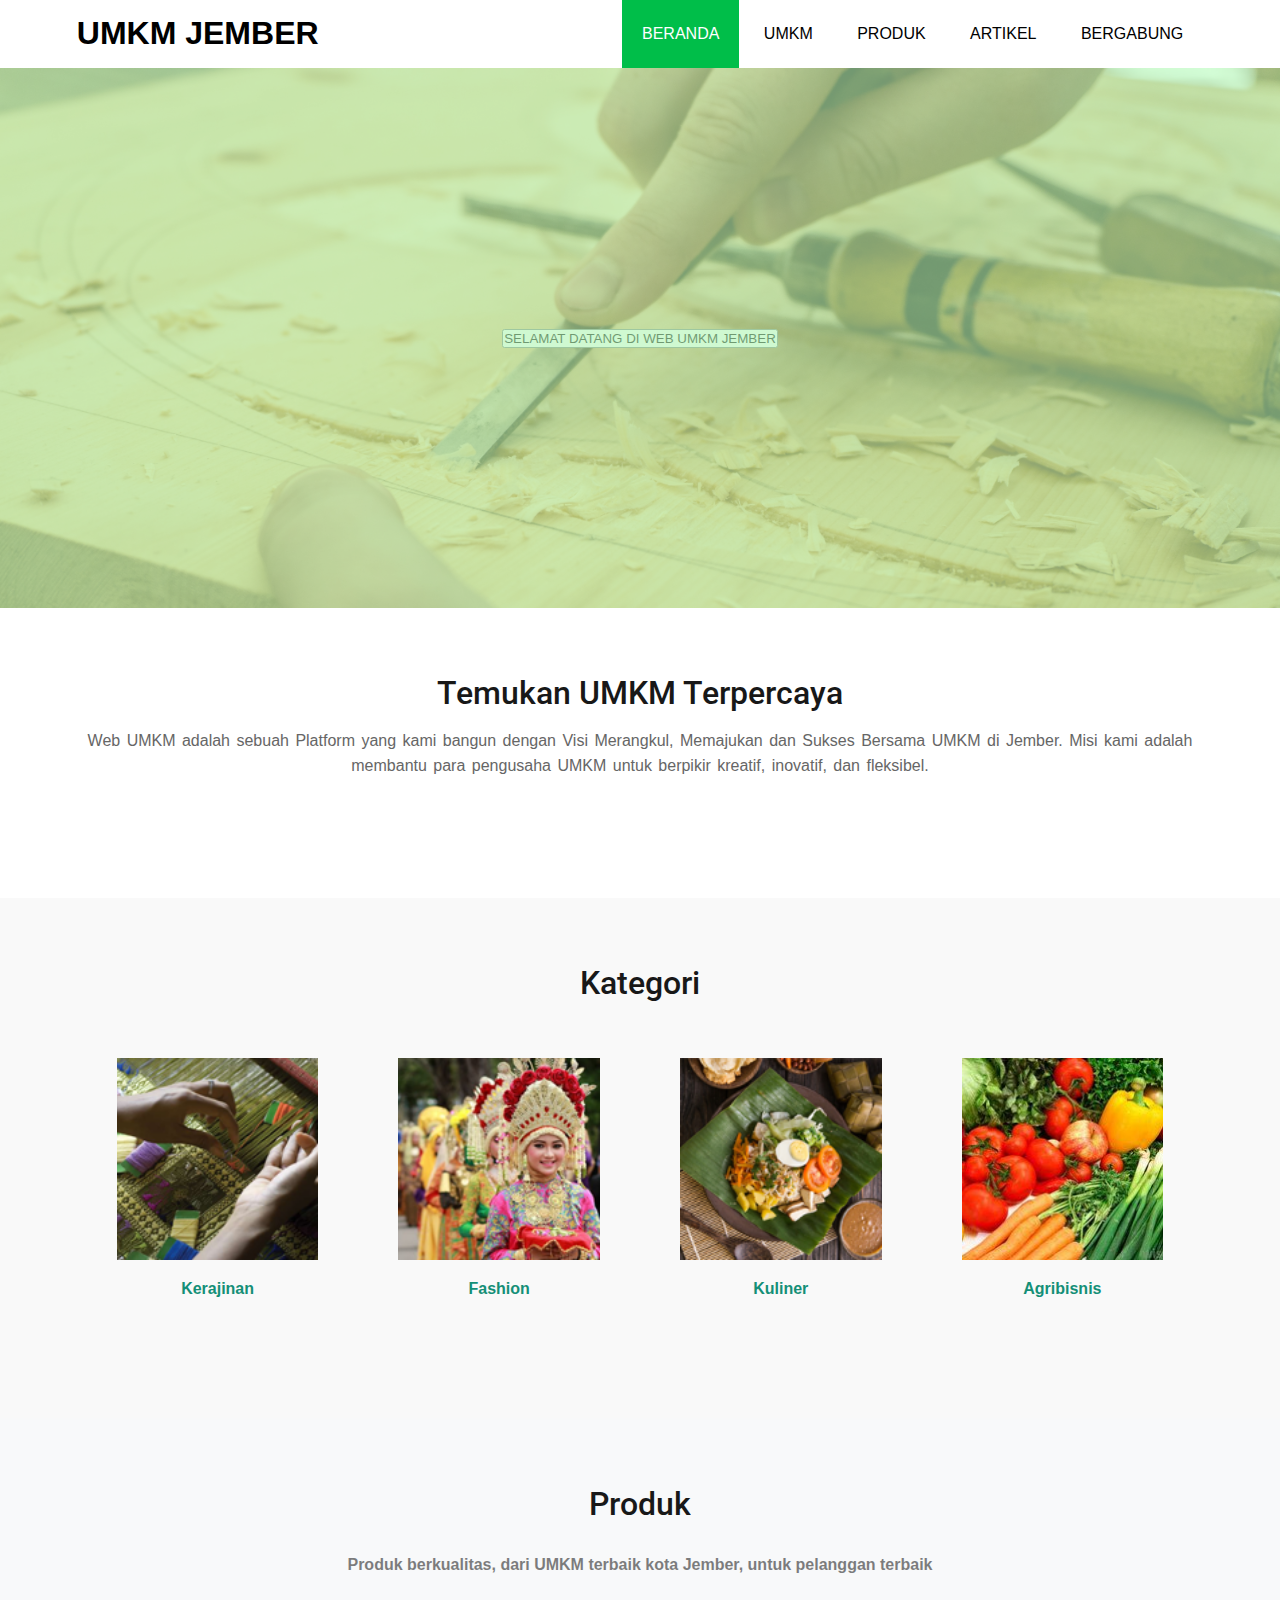
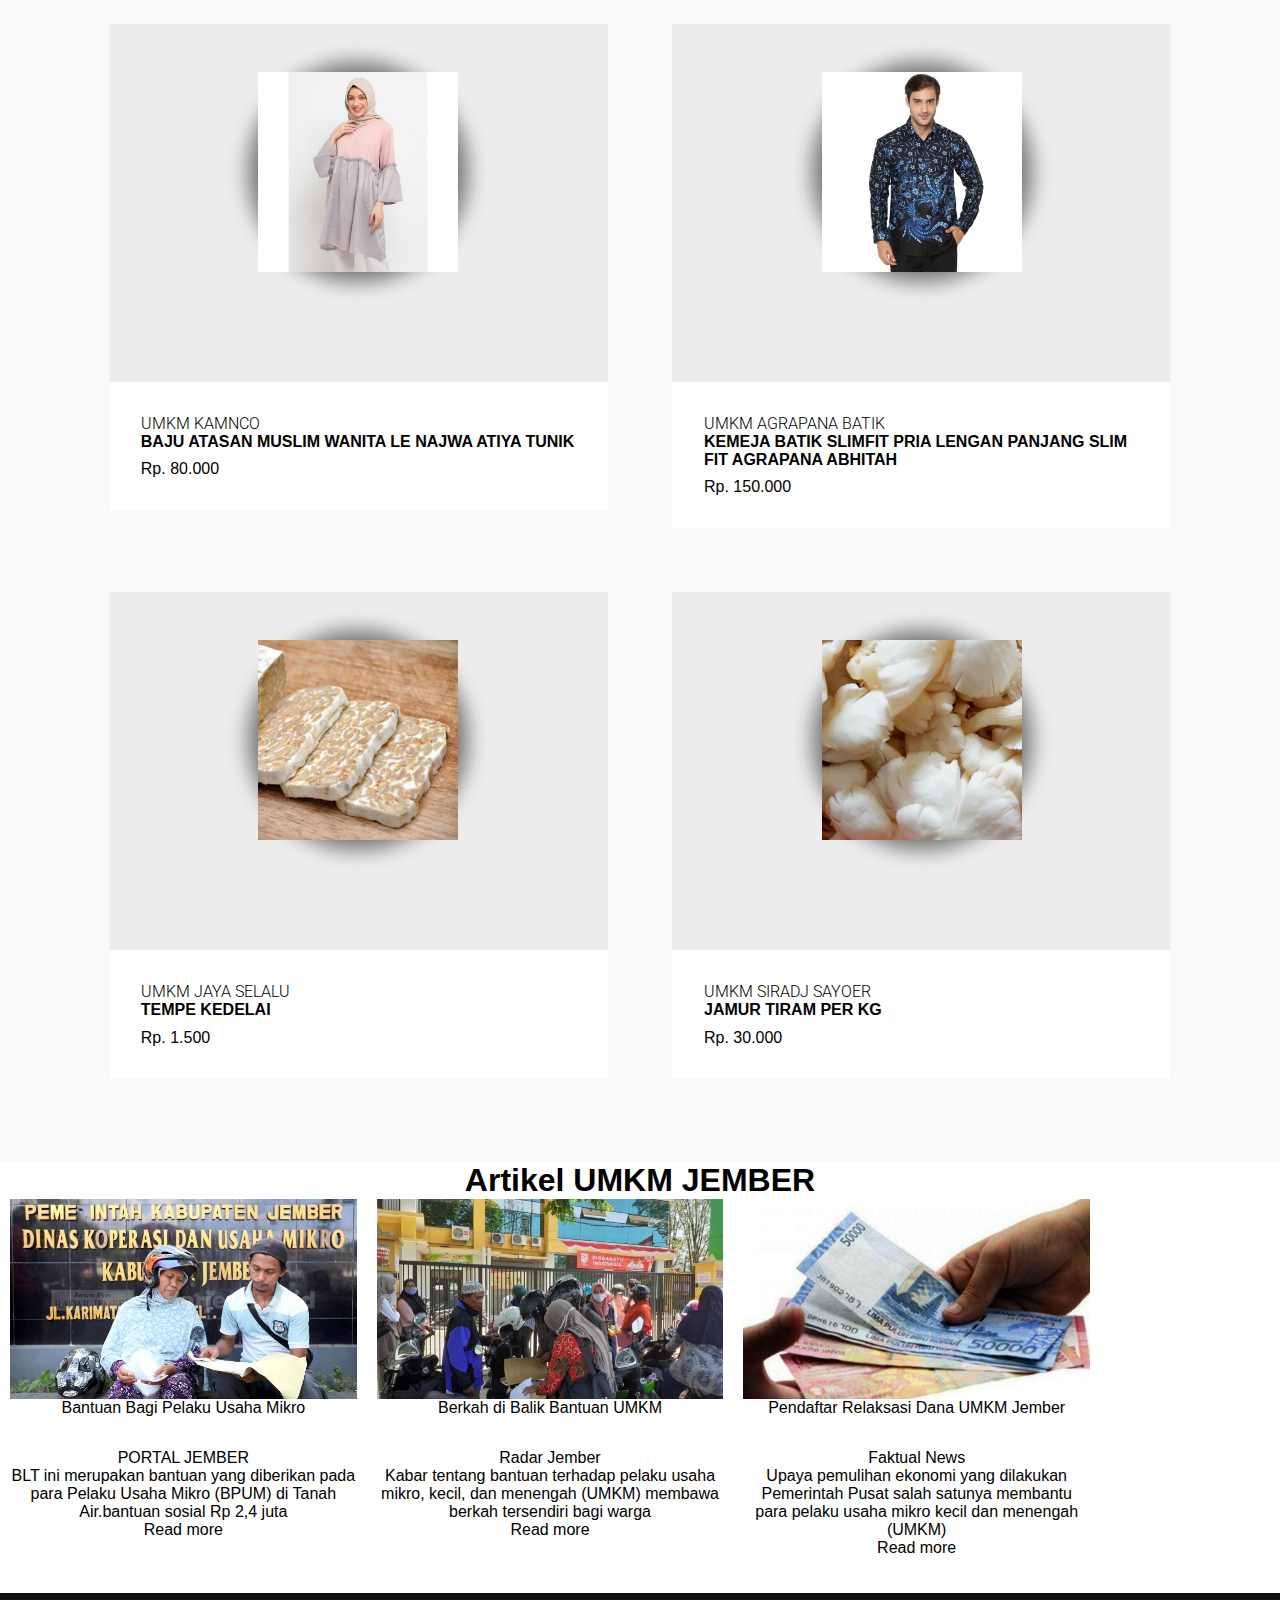
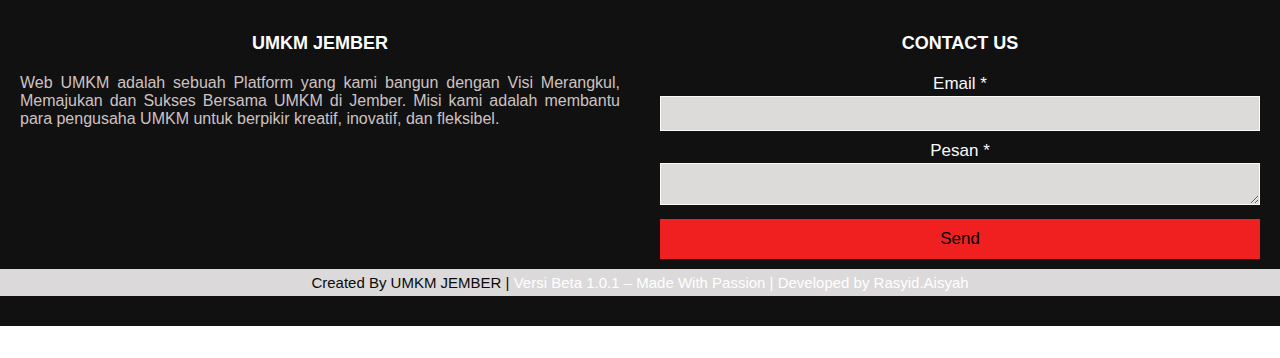
==== commit 1e3df0ce: "menambah js artikel" ====
--- a/index.html
+++ b/index.html
@@ -12,12 +12,12 @@
 	<!-- header -->
 	<header>
 		<div class="container">
-			<h1><a href="beranda.html">UMKM JEMBER</a></h1>
+			<h1><a href="index.html">UMKM JEMBER</a></h1>
 			<ul>
-				<li class="active"><a href="beranda.html">BERANDA</a></li>
+				<li class="active"><a href="index.html">BERANDA</a></li>
 				<li><a href="umkm.html">UMKM</a></li>
-				<li><a href="beranda.html#kategori">PRODUK</a></li>
-				<li><a href="beranda.html#artikel">ARTIKEL</a></li>
+				<li><a href="#kategori">PRODUK</a></li>
+				<li><a href="#artikel">ARTIKEL</a></li>
 				<li><a href="bergabung.html">BERGABUNG</a></li>
 			</ul>
 		</div>
@@ -25,7 +25,11 @@
 
 	<!-- banner -->
 	<section class="banner">
-		<h2>SELAMAT DATANG DI WEB UMKM JEMBER</h2>
+        <div class="center text">
+        <button class="button">
+    <label data-content="SELAMAT DATANG DI WEB UMKM JEMBER"><span>SELAMAT DATANG DI WEB UMKM JEMBER</span></label>
+    </button>
+    </div>
 	</section>
 
 	<!-- about -->
@@ -74,7 +78,9 @@
                             <img src = "img/produk1-fashion.jpg" alt = "product image">
                         </div>
                         <div class = "product-btns">
-                            <button type = "button" class = "btn-buy"> Hubungi Penjual
+                            <button onclick="window.location.href='detailproduk.html'"; 
+							type = "button" ;
+							class = "btn-buy"> Hubungi Penjual
                             </button>
                         </div>
                     </div>
@@ -94,7 +100,9 @@
                             <img src = "img/produk2-fashion.jpg" alt = "product image">
                         </div>
                         <div class = "product-btns">
-                            <button type = "button" class = "btn-buy"> Hubungi Penjual
+                            <button onclick="window.location.href='detailproduk.html'"; 
+							type = "button" ;
+							class = "btn-buy"> Hubungi Penjual
                             </button>
                         </div>
                     </div>
@@ -114,7 +122,9 @@
                             <img src = "img/produk1-kuliner.jpg" alt = "product image">
                         </div>
                         <div class = "product-btns">
-                            <button type = "button" class = "btn-buy"> Hubungi Penjual
+                            <button onclick="window.location.href='detailproduk.html'"; 
+							type = "button" ;
+							class = "btn-buy"> Hubungi Penjual
                             </button>
                         </div>
                     </div>
@@ -134,7 +144,9 @@
                             <img src = "img/produk1-agribisnis.jpg" alt = "product image">
                         </div>
                         <div class = "product-btns">
-                            <button type = "button" class = "btn-buy"> Hubungi Penjual
+							<button onclick="window.location.href='detailproduk.html'"; 
+							type = "button" ;
+							class = "btn-buy"> Hubungi Penjual
                             </button>
                         </div>
                     </div>
@@ -155,42 +167,55 @@
 	<!-- Artikel -->
 	<div id= "artikel", class="title">
 		<h1>Artikel UMKM JEMBER</h1>
-		<div class="artikel">
-		<div class="kotak">
-			<div class="img"><img src="img/gambar1.jpg" alt=""></div>
-			<div class="news">
-			<div class="title">Bantuan Bagi Pelaku Usaha Mikro</div>
-			<div class="sub-title">PORTAL JEMBER</div>
-			<p>BLT ini merupakan bantuan yang diberikan pada para Pelaku Usaha Mikro (BPUM) di Tanah Air.bantuan sosial Rp 2,4 juta</p>
-			<div class="btn">
-				<a href = "artikel2.html"><button>Read more</button></a> 
-			</div>
-			</div>
-		</div>
-		<div class="kotak">
-			<div class="img"><img src="img/gambar2.jpg" alt=""></div>
-			<div class="news">
-			<div class="title">Berkah di Balik Bantuan UMKM</div>
-			<div class="sub-title">Radar Jember</div>
-			<p>Kabar tentang bantuan terhadap pelaku usaha mikro, kecil, dan menengah (UMKM) membawa berkah tersendiri bagi warga</p>
-			<div class="btn">
-				<a href = "artikel3.html"><button>Read more</button></a>
-			</div>
-			</div>
-		</div>
-		<div class="kotak">
-			<div class="img"><img src="img/gambar3.jpeg" alt=""></div>
-			<div class="news">
-			<div class="title">Pendaftar Relaksasi Dana UMKM Jember</div>
-			<div class="sub-title">Faktual News</div>
-			<p>Upaya pemulihan ekonomi yang dilakukan Pemerintah Pusat salah satunya membantu para pelaku usaha mikro kecil dan menengah (UMKM)</p>
-			<div class="btn">
-				<a href = "artikel4.html"><button>Read more</button></a>
-			</div>
-			</div>
-		</div>
-		</div>
+	<div class="artikel">
+    <div class="kotak">
+        <div class="img">
+        <img src="img/gambar1.jpg">
+        </div>
+        <div class="top-text">
+        <div class="title">Bantuan Bagi Pelaku Usaha Mikro</div>
+        <p>PORTAL JEMBER</p>
+        </div>
+        <div class="bottom-text">
+        <div class="text">BLT ini merupakan bantuan yang diberikan pada para Pelaku Usaha Mikro (BPUM) di Tanah Air.bantuan sosial Rp 2,4 juta</div>
+        <div class="btn">
+            <a href="artikel2.html">Read more</a>
+        </div>
+        </div>
+    </div>
+    <div class="kotak">
+        <div class="img">
+        <img src="img/gambar2.jpg">
+        </div>
+        <div class="top-text">
+        <div class="title">Berkah di Balik Bantuan UMKM</div>
+        <p>Radar Jember</p>
+        </div>
+        <div class="bottom-text">
+        <div class="text">Kabar tentang bantuan terhadap pelaku usaha mikro, kecil, dan menengah (UMKM) membawa berkah tersendiri bagi warga</div>
+        <div class="btn">
+            <a href="artikel3.html">Read more</a>
+        </div>
+        </div>
+    </div>
+    <div class="kotak">
+        <div class="img">
+        <img src="img/gambar3.jpeg">
+        </div>
+        <div class="top-text">
+        <div class="title">Pendaftar Relaksasi Dana UMKM Jember</div>
+        <p>Faktual News</p>
+        </div>
+        <div class="bottom-text">
+        <div class="text">Upaya pemulihan ekonomi yang dilakukan Pemerintah Pusat salah satunya membantu para pelaku usaha mikro kecil dan menengah (UMKM)</div>
+        <div class="btn">
+            <a href="artikel4.html">Read more</a>
+        </div>
+        </div>
+    </div>
 	</div>
+	<br>
+	<br>
 	<!-- footer -->
 	<footer>
 		<div class="main-content">
@@ -200,20 +225,6 @@
 			<p>Web UMKM  adalah sebuah Platform yang kami bangun dengan Visi Merangkul, Memajukan dan Sukses Bersama UMKM di Jember. Misi kami adalah membantu para pengusaha UMKM untuk berpikir kreatif, inovatif, dan fleksibel. </p>
 			</div>
 		</div>
-		<div class="center box">
-			<h2>Hubungin Kami!</h2>
-			<div class="content">
-			<div class="place">
-				<span class="text">perumahan tegal besar permai</span>
-			</div>
-			<div class="phone">
-				<span class="text">+6282330502801</span>
-			</div>
-			<div class="email">
-				<span class="text">email.jemberUMKM@gmail.com</span>
-			</div>
-			</div>
-		</div>
 		<div class="right box">
 			<h2>Contact us</h2>
 			<div class="content">
@@ -241,4 +252,5 @@
 		</div>
 	</footer>
 </body>
-</html>+</html>
+
--- a/css/footer.css
+++ b/css/footer.css
@@ -8,12 +8,12 @@
     .content1 .text{
     font-size: 2.5rem;
     font-weight: 600;
-    color: #202020;
+    color: #f0e9e9;
     }
     .content1 .p{
     font-size: 2.1875rem;
     font-weight: 600;
-    color: #202020;
+    color: #fcf8f8;
     }
     footer{
     position: relative;
@@ -32,6 +32,7 @@
     font-size: 1.125rem;
     font-weight: 600;
     text-transform: uppercase;
+    color: rgb(255, 255, 255);
     }
     .box .content{
     margin: 20px 0 0 0;
@@ -39,6 +40,7 @@
     }
     .left .content p{
     text-align: justify;
+    color: rgb(206, 194, 194);
     }
     .left .content .social{
     margin: 20px 0 0 0;
@@ -49,7 +51,7 @@
 .left .content .social a span{
     height: 40px;
     width: 40px;
-    background: #1a1a1a;
+    background: #ddd8d8;
     line-height: 40px;
     text-align: center;
     font-size: 18px;
@@ -61,7 +63,7 @@
 }
 .center .content .fas{
     font-size: 1.4375rem;
-    background: #1a1a1a;
+    background: #c0bdbd;
     height: 45px;
     width: 45px;
     line-height: 45px;
@@ -84,7 +86,7 @@
 .right form .text{
     font-size: 1.0625rem;
     margin-bottom: 2px;
-    color: #656565;
+    color: #fafafa;
 }
 .right form .msg{
     margin-top: 10px;
@@ -92,9 +94,9 @@
 .right form input, .right form textarea{
     width: 100%;
     font-size: 1.0625rem;
-    background: #151515;
+    background: #dddada;
     padding-left: 10px;
-    border: 1px solid #222222;
+    border: 1px solid #fcfafa;
 }
 .right form input:focus,
 .right form textarea:focus{
@@ -118,15 +120,15 @@
     transition: .3s;
 }
 .right form .btn button:hover{
-    background: #000;
+    background: rgb(255, 255, 255);
 }
 .bottom center{
     padding: 5px;
     font-size: 0.9375rem;
-    background: #151515;
+    background: #dbd9d9;
 }
 .bottom center span{
-    color: #656565;
+    color: #0c0b0b;
 }
 .bottom center a{
     color: #f12020;
@@ -135,19 +137,19 @@
 .bottom center a:hover{
     text-decoration: underline;
 }
-@media screen and (max-width: 900px) {
-    footer{
+@media screen and (max-width: 978px) {
+footer{
     position: relative;
     bottom: 0px;
-    }
+}
 .main-content{
     flex-wrap: wrap;
     flex-direction: column;
 }
-    .main-content .box{
+.main-content .box{
     margin: 5px 0;
-    }
+}
 .credit {
-    color:white;
+    color:rgb(255, 238, 238);
 }
 }--- a/css/produk.css
+++ b/css/produk.css
@@ -1,7 +1,7 @@
 @import url('https://fonts.googleapis.com/css2?family=Quicksand:wght@300;400;500;600;700&family=Roboto:wght@300;400;500;700;900&display=swap');
 
 :root{
-    --white-light: rgba(255, 255, 255, 0.5);
+    --white-light: rgba(0, 0, 0, 0.5);
     --alice-blue: #f8f9fa;
     --carribean-green: #40c9a2;
     --gray: #ededed;
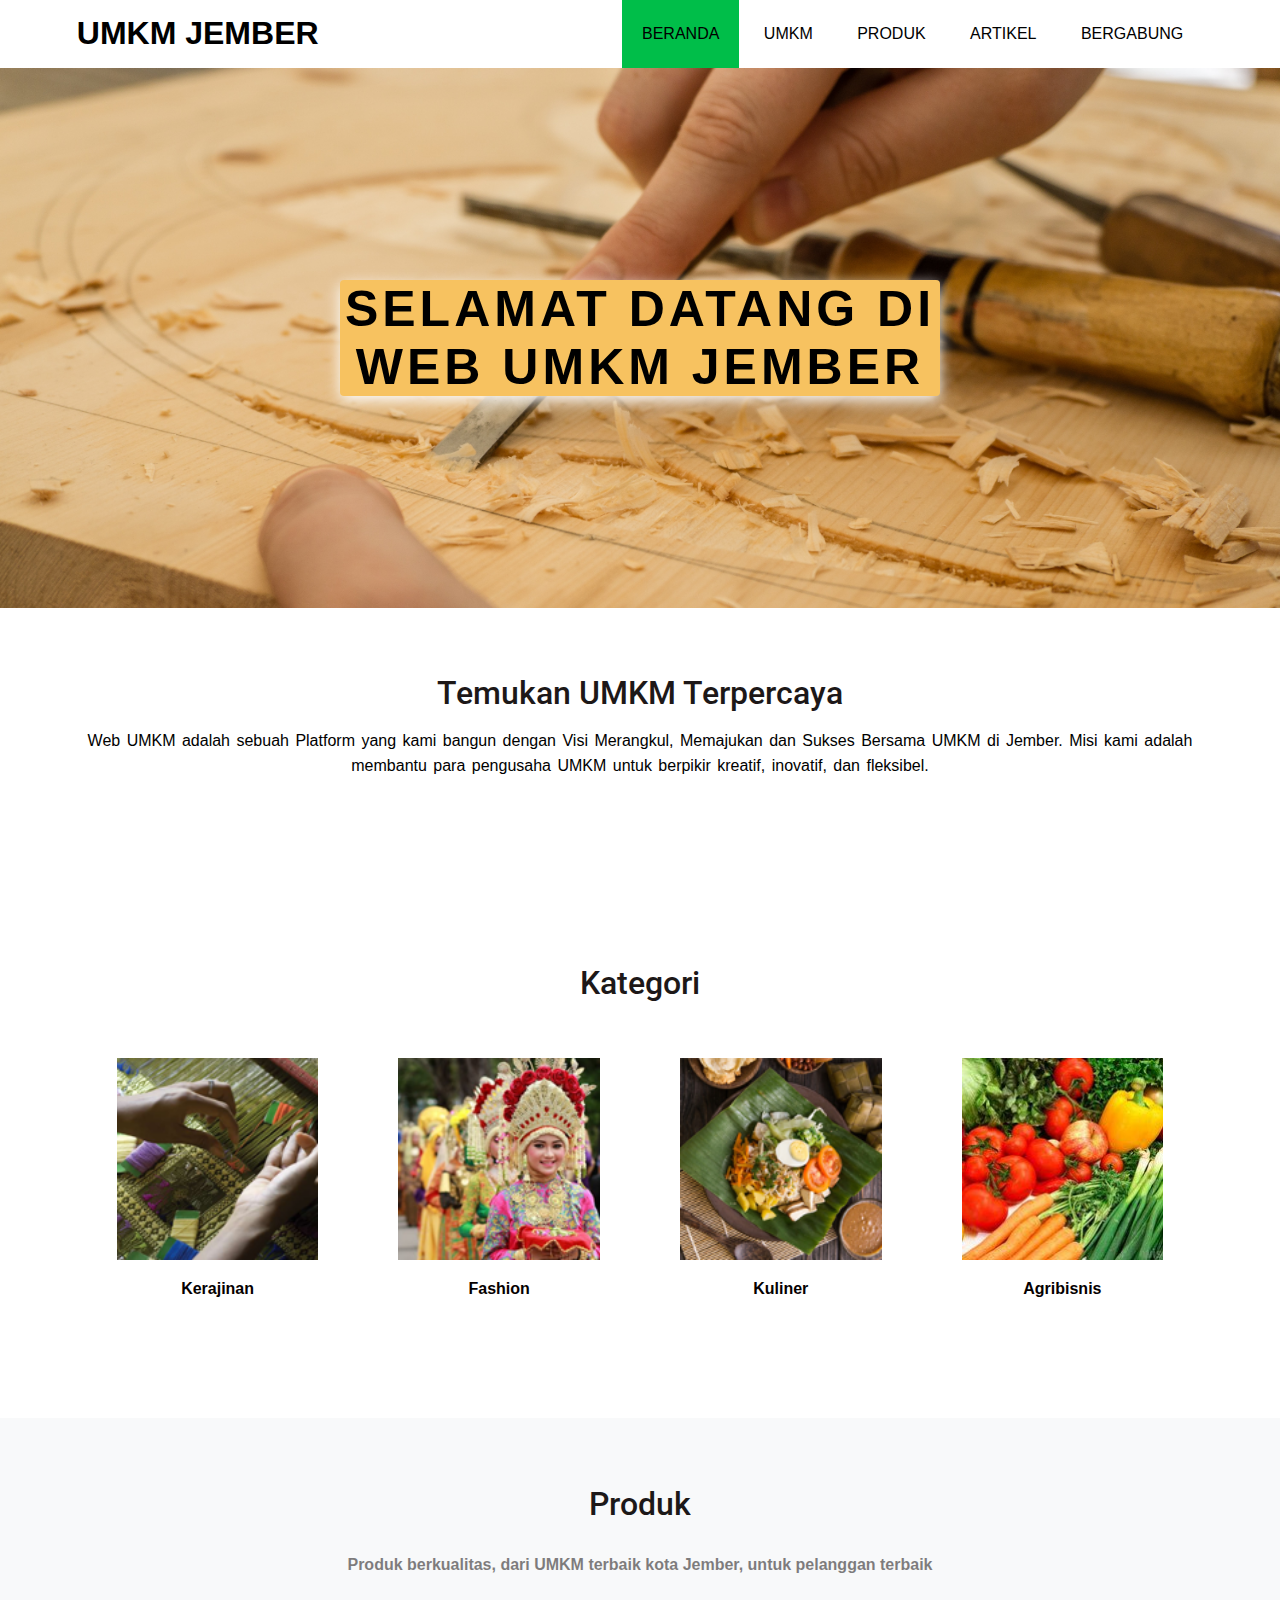
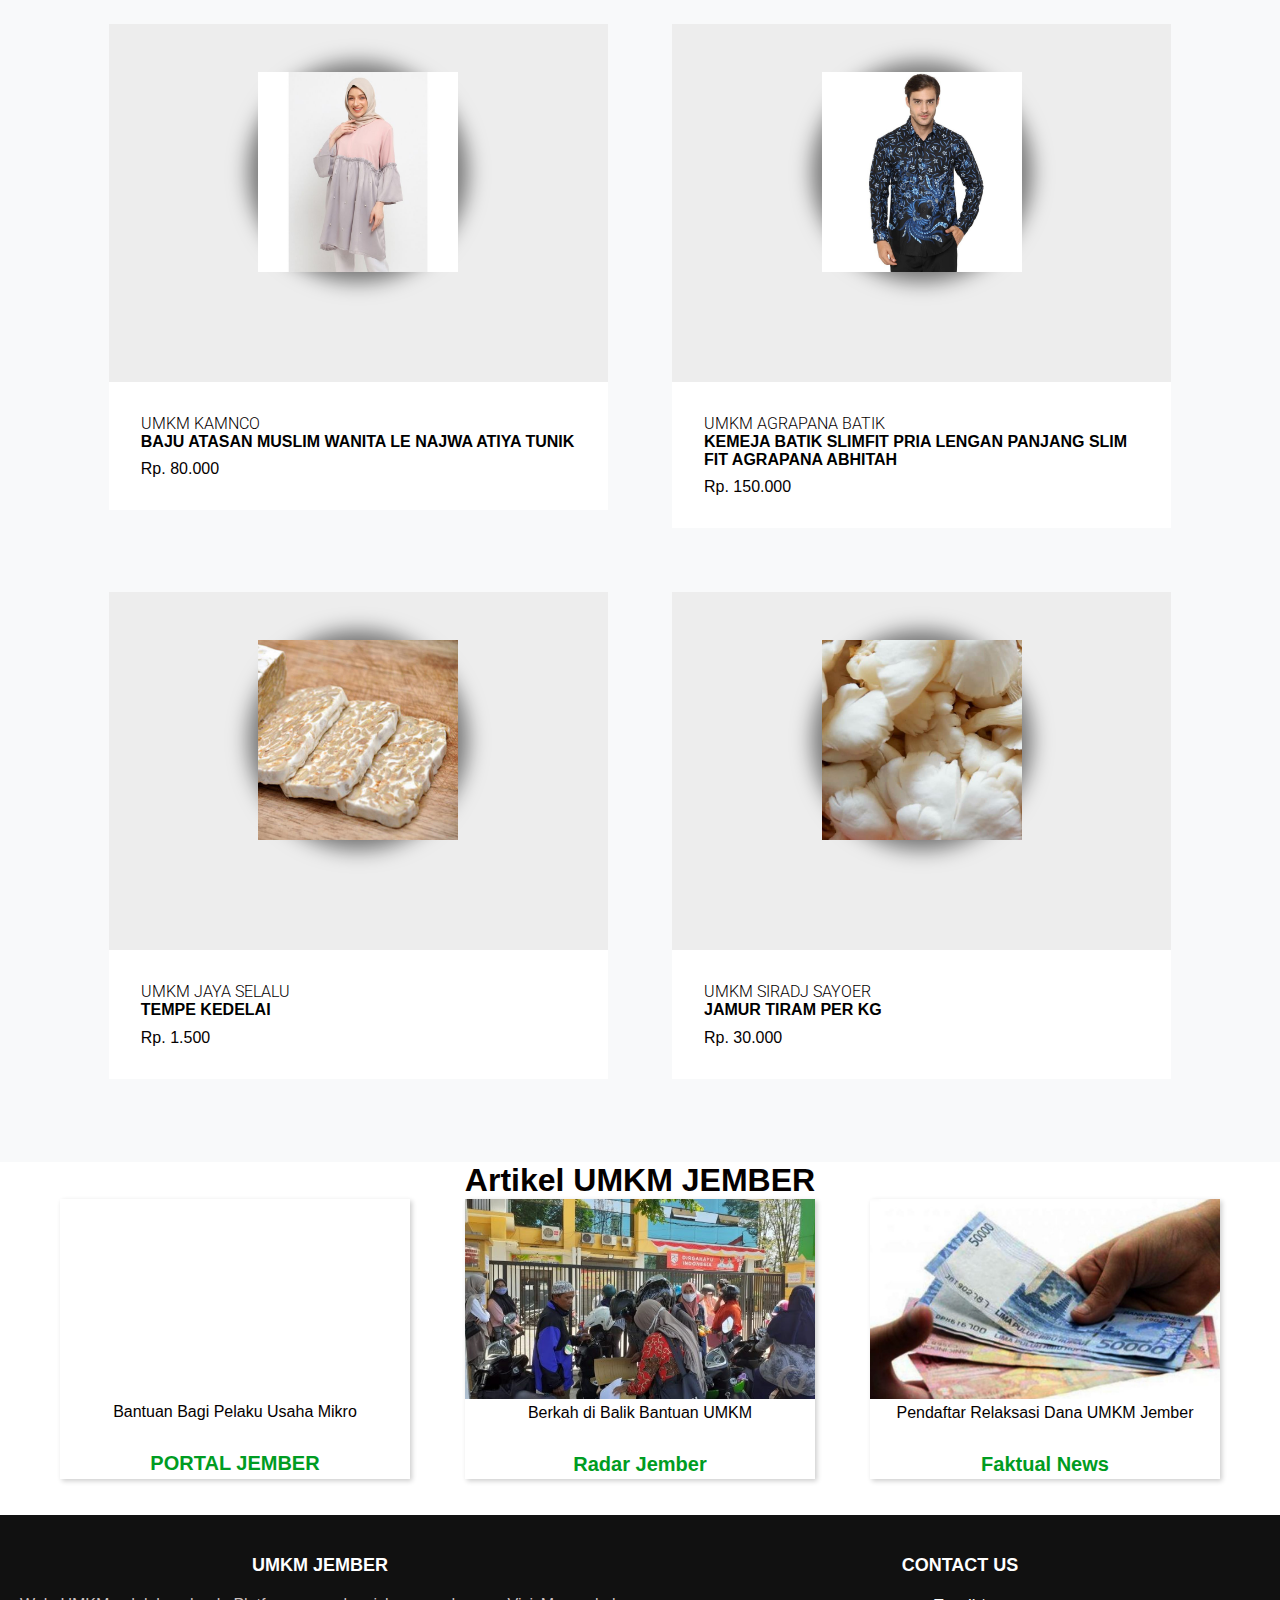
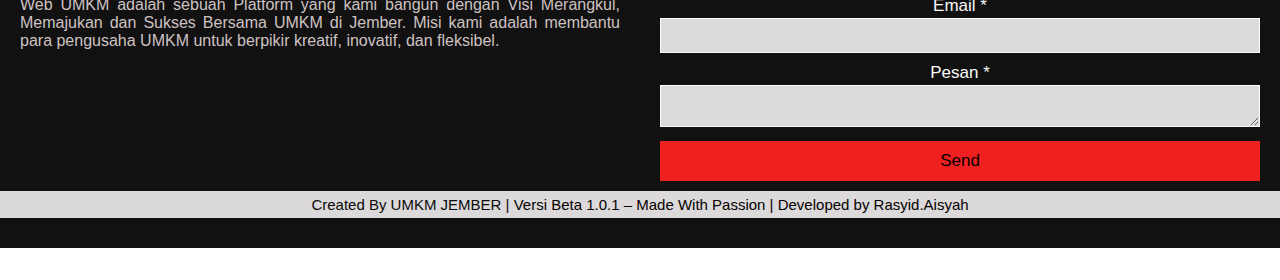
==== commit fc2ecbd4: "penambahan video" ====
--- a/index.html
+++ b/index.html
@@ -169,8 +169,9 @@
 		<h1>Artikel UMKM JEMBER</h1>
 	<div class="artikel">
     <div class="kotak">
-        <div class="img">
-        <img src="img/gambar1.jpg">
+        <div>
+        <iframe width="350" height="195" src="https://www.youtube.com/embed/nKJJR-6Cl3s" frameborder="0" allow="accelerometer; autoplay; clipboard-write; encrypted-media; gyroscope; picture-in-picture" allowfullscreen></iframe>
+        <!-- <img src="img/gambar1.jpg"> -->
         </div>
         <div class="top-text">
         <div class="title">Bantuan Bagi Pelaku Usaha Mikro</div>
--- a/css/beranda.css
+++ b/css/beranda.css
@@ -1,10 +1,11 @@
 * {
 	padding:0;
-	margin:0;
-	font-family: sans-serif;
+  margin:0;
+  font-family: sans-serif;
+  color: #050000;
 }
 a {
-	color: inherit;
+	color:  #000000;
 	text-decoration: none;
 }
 .container {
@@ -37,7 +38,15 @@
 }
 .active {
 	background-color: #00be49;
-	color: rgb(255, 255, 255);
+	color: rgb(0, 0, 0);
+}
+.lg-title {
+    font-size: 2rem;
+    font-weight: 500;
+    text-align: center;
+    padding: 1rem 0;
+    opacity: 0.9;
+    color: #050000;
 }
 .banner {
 	height: 60vh;
@@ -46,23 +55,90 @@
 	position: relative;
 	display: flex;
 	justify-content: center;
-	align-items: center;
-}
-.banner:after {
-	content:'';
-	display: block;
-	position: absolute;
-	top: 0;
-	left: 0;
-	right: 0;
-	bottom: 0;
-	background-color: rgba(185, 255, 188, 0.6);
-}
-.banner h2 {
+  align-items: center;
+}
+.center{
+  position: absolute;
+  top: 50%;
+  left: 50%;
+  transform: translate(-50%, -50%);
+}
+.text label{
+  font-size: 50px;
+  font-weight: 700;
+  text-transform: uppercase;
+  cursor: pointer;
+}
+label span{
+  position: relative;
+  color: rgb(0, 0, 0);
+  z-index: 2;
+}
+label span:hover{
+  filter: blur(1px);
+}
+.text label::before,
+.text label::after{
+  position: absolute;
+  content: attr(data-content);
+  top: 0;
+  left: 0;
+  visibility: hidden;
+}
+.text:hover label::before,
+.text:hover label::after{
+  visibility: visible;
+}
+.text:hover label::before{
+  color: rgba(0, 235, 125, 0.8);
+  animation: glitch .3s cubic-bezier(.25,.46,.45,.94) both infinite;
+}
+.text:hover label::after{
+  color: rgba(255, 0, 234, 0.8);
+  animation: glitch .3s cubic-bezier(.25,.46,.45,.94) reverse both infinite;
+}
+@keyframes glitch {
+  0%{
+    transform: translate(0);
+  }
+  20%{
+    transform: translate(-3px, 3px);
+  }
+  40%{
+    transform: translate(-3px, -3px);
+  }
+  60%{
+    transform: translate(3px, 3px);
+  }
+  80%{
+    transform: translate(3px, -3px);
+  }
+  100%{
+    transform: translate(0);
+  }
+}
+.button {
+	text-align: center;
+	text-transform: uppercase;
+	cursor: pointer;
+	font-size: 50px;
+	letter-spacing: 4px;
+	position: relative;
+	background-color: #f7c260;
+	border: none;
 	color: rgb(0, 0, 0);
-	z-index: 1;
-	padding: 20px 25px;
-	border:3px solid #fff;
+	padding: 0px;
+	width: 600px;
+	text-align: center;
+	transition-duration: 0.4s;
+	overflow: hidden;
+	box-shadow: 0 5px 15px #fdfeff;
+	border-radius: 4px;
+}
+.button:hover {
+	background: #fff;
+	box-shadow: 0px 2px 10px 5px #63ff78;
+	color: #000;
 }
 section {
 	padding:50px 0;
@@ -72,14 +148,14 @@
 	padding-bottom: 100px;
 }
 .about p {
-	color: #666;
+	color: rgb(0, 0, 0);
 	word-spacing: 2px;
 	line-height: 25px;
 	margin-bottom: 20px;
 	text-align: center;
 }
 .kategori {
-	background-color: #f9f9f9;
+	background-color: #ffffff;
 }
 .box {
 	color: #148F77;
@@ -145,71 +221,117 @@
 		margin-bottom: 20px;
 	}
 }
+@keyframes puterin {
+	100% {
+		transform: rotate(360deg);
+	}
+}
+@media screen and (max-width: 768px){
+	.container {
+		width:90%;
+	}
+	header h1 {
+		text-align: center;
+    float: none;
+	}
+	header ul {
+		text-align: center;
+		float: none;
+	}
+	.box .col-4 {
+		width:100%;
+		float: none;
+		margin-bottom: 20px;
+	}
+}
 .title {
     margin-bottom: 2rem;
     text-align: center;
 }
 .artikel{
-    max-width: 1100px;
-    display: flex;
-}
-.artikel .kotak{
-    flex: 1;
-    margin: 0 10px;
-    background: #fff;
-}
-.artikel .kotak .img{
-    height: 200px;
-    width: 100%;
-}
-.artikel .kotak .img img{
-    height: 100%;
-    width: 100%;
-    object-fit: cover;
-}
-.artikel .kotak .news{
-    padding: 10px 20px;
-}
-.kotak .news .title{
-    font-size: 25px;
-    font-weight: 600;
-}
-.kotak .news .sub-title{
-    font-size: 20px;
-    font-weight: 600;
-    color: #e74c3c;
-    line-height: 20px;
-}
-.kotak .news p{
-    text-align: justify;
-    margin: 10px 0;
-}
-.kotak .news .btn{
-    display: block;
-    text-align: left;
-    margin: 10px 0;
-}
-.kotak .news .btn button{
-    background: #aa4003;
-    color: #fff;
-    border: none;
-    outline: none;
-    font-size: 17px;
-    padding: 5px 8px;
-    border-radius: 5px;
-    cursor: pointer;
-    transition: 0.2s;
-}
-.kotak .news .btn button:hover{
-    transform: scale(0.9);
-}
-@media only screen and (max-width: 567px) {
-    .title h1 {
-    font-size: 3rem;
-}
-@media only screen and (max-width: 768px) {
-    .artikel .title {
-    text-align: center;
-}
-}
-}
+padding: 0 40px;
+display: flex;
+align-items: center;
+justify-content: space-between;
+}
+.kotak{
+height: 280px;
+max-width: 350px;
+margin: 0 20px;
+background: white;
+transition: 0.4s;
+box-shadow: 2px 2px 5px rgba(0,0,0,0.2);
+}
+.kotak:hover{
+height: 470px;
+box-shadow: 5px 5px 10px rgba(0,0,0,0.2);
+}
+.kotak .img{
+height: 200px;
+width: 100%;
+}
+.kotak .img img{
+height: 100%;
+width: 100%;
+object-fit: cover;
+}
+.kotak .top-text{
+padding: 5px;
+}
+.kotak .top-text .name{
+font-size: 25px;
+font-weight: 600;
+color: #202020;
+}
+.kotak .top-text p{
+font-size: 20px;
+font-weight: 600;
+color: #009c22;
+line-height: 20px;
+}
+.kotak .bottom-text{
+padding: 0 20px 10px 20px;
+margin-top: 5px;
+background: white;
+opacity: 0;
+visibility: hidden;
+transition: 0.1s;
+}
+.kotak:hover .bottom-text{
+opacity: 1;
+visibility: visible;
+}
+.kotak .bottom-text .title{
+text-align: justify;
+}
+.kotak .bottom-text .btn{
+margin: 10px 0;
+text-align: left;
+}
+.kotak .bottom-text .btn a{
+margin: 22px 0;
+text-decoration: none;
+text-transform: uppercase;
+background: #9eee53;
+color: #000000;
+padding: 15px 6px;
+border-radius: 25px;
+display: inline-flex;
+transition: .3s ease;
+}
+.btn a:hover{
+border-radius: 4px;
+}
+.kotak .bottom-text .btn a:hover{
+transform: scale(0.9);
+}
+@media screen and (max-width: 978px) {
+.artikel{
+    flex-wrap: wrap;
+    flex-direction: column;
+}
+.kotak{
+    max-width: 700px;
+    margin: 20px 0;
+}
+}